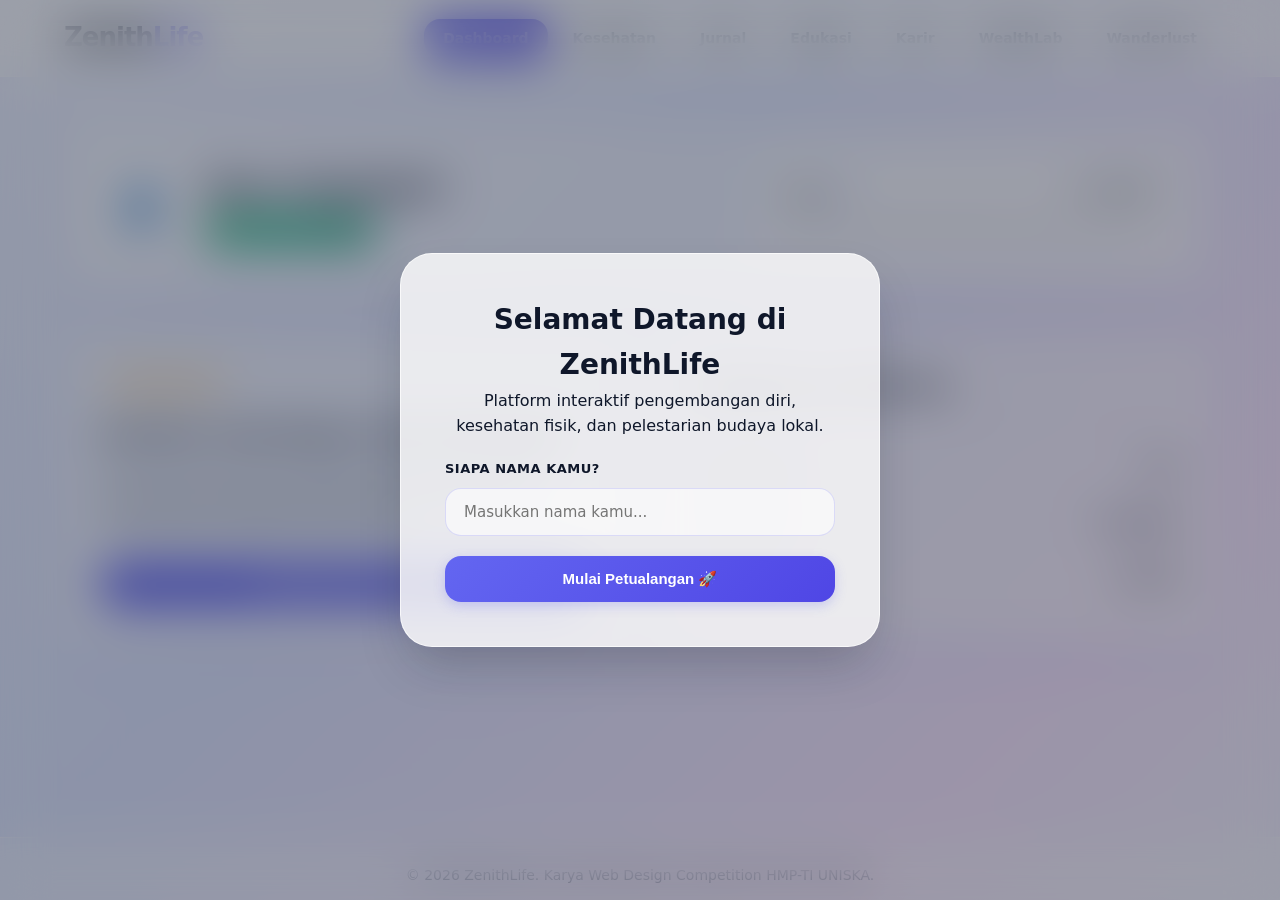
==== index.html @ 8e421406 "menambahkan kodingan karir dan js" ====
<!DOCTYPE html>
<html lang="id">
<head>
    <meta charset="UTF-8">
    <meta name="viewport" content="width=device-width, initial-scale=1.0">
    <title>ZenithLife - Dashboard Ecosystem</title>
    <link rel="stylesheet" href="css/style.css">
</head>
<body>

    <div class="modal-overlay" id="welcomeModal">
        <div class="modal-box">
            <h2>Selamat Datang di <span>ZenithLife</span></h2>
            <p>Platform interaktif pengembangan diri, kesehatan fisik, dan pelestarian budaya lokal.</p>
            <div class="form-group" style="margin: 20px 0; text-align: left;">
                <label for="inputWelcomeName">Siapa nama kamu?</label>
                <input type="text" id="inputWelcomeName" placeholder="Masukkan nama kamu..." required>
            </div>
            <button class="btn-primary" id="btnSaveName">Mulai Petualangan 🚀</button>
        </div>
    </div>

    <nav class="navbar">
        <div class="nav-container">
            <a href="index.html" class="nav-logo">Zenith<span>Life</span></a>
            <ul class="nav-menu" id="navMenu">
                <li><a href="index.html" class="nav-link active">Dashboard</a></li>
                <li><a href="kesehatan.html" class="nav-link">Kesehatan</a></li>
                <li><a href="jurnal.html" class="nav-link">Jurnal</a></li>
                <li><a href="edukasi.html" class="nav-link">Edukasi</a></li>
                <li><a href="karir.html" class="nav-link">Karir</a></li>
                <li><a href="keuangan.html" class="nav-link">WealthLab</a></li>
                <li><a href="travel.html" class="nav-link">Wanderlust</a></li>
            </ul>
            <div class="hamburger" id="hamburgerBtn">
                <span class="bar"></span>
                <span class="bar"></span>
                <span class="bar"></span>
            </div>
        </div>
    </nav>

<main class="main-container">
        
        <section class="dashboard-hero">
            <div class="user-profile-box">
                <div class="profile-avatar" id="profileAvatarBtn">👤</div>
                <div class="profile-info">
                    <h2 id="userName">Halo, Penjelajah!</h2>
                    <p id="userStatusBadge">🏆 Pemula Berbakat</p>
                </div>
            </div>
            <div class="xp-card">
                <div class="xp-info">
                    <span>Level <strong id="userLevel">1</strong></span>
                    <span id="xpText">0 / 100 XP</span>
                </div>
                <div class="progress-bar-bg">
                    <div class="progress-bar-fill" id="xpProgress" style="width: 0%;"></div>
                </div>
            </div>
        </section>

        <div class="dashboard-grid">
            <div class="dash-card culture-widget">
                <div class="card-badge" id="missionBadge">Misi Hari Ini</div>
                <h3 id="cultureTitle">Memuat misi harian...</h3>
                <p id="cultureDesc">Detail misi harian kamu sedang disiapkan oleh sistem.</p>
                <div class="culture-action">
                    <button class="btn-primary" id="btnCompleteMission">Selesaikan Misi (+50 XP)</button>
                </div>
            </div>

            <div class="dash-card status-widget">
                <h3>Rangkuman Aktivitas</h3>
                <div class="status-item"><span>Status Hidrasi:</span><strong id="summaryWater">0 ml</strong></div>
                <div class="status-item"><span>Catatan Jurnal:</span><strong id="summaryNotes">0 Catatan</strong></div>
                <div class="status-item"><span>Skor ATS CV:</span><strong id="summaryATS">0% ATS</strong></div>
            </div>
        </div>

    </main>
    <footer class="footer">
        <p>&copy; 2026 ZenithLife. Karya Web Design Competition HMP-TI UNISKA.</p>
    </footer>

    <script src="js/script.js"></script>
</body>
</html>
---- css/style.css ----
/* ==========================================================================
   1. GLOBAL RESET & DESIGN SYSTEM (GLASSMORPHISM MODERN VIBES)
   ========================================================================== */
:root {
    /* Palet Warna Hidup & Menyala (Vibrant Pastel) */
    --primary: #6366F1;         /* Indigo Neon */
    --primary-gradient: linear-gradient(135deg, #6366F1 0%, #4F46E5 100%);
    --accent-gradient: linear-gradient(135deg, #F59E0B 0%, #D97706 100%);
    --success-gradient: linear-gradient(135deg, #10B981 0%, #059669 100%);
    
    --text-dark: #0F172A;       /* Hitam Midnight Slate */
    --text-light: #334155;      /* Abu-abu teks kontras tinggi */
    
    /* Background Hidup: Campuran Mesh Gradient Gradasi Halus */
    --bg-main: linear-gradient(135deg, #EEF2FF 0%, #E0E7FF 40%, #FAE8FF 80%, #F5F3FF 100%);
    
    /* Inti Glassmorphism: Putih transparan dengan blur tinggi */
    --bg-card: rgba(255, 255, 255, 0.45); 
    --bg-navbar: rgba(255, 255, 255, 0.65);
    --border-color: rgba(255, 255, 255, 0.6);
    --border-glow: rgba(99, 102, 241, 0.15);
    
    --radius-lg: 24px;
    --radius-md: 16px;
    
    /* Bayangan Lembut Berefek Glowing */
    --shadow-sm: 0 4px 12px rgba(99, 102, 241, 0.04);
    --shadow-md: 0 12px 32px -4px rgba(99, 102, 241, 0.12), 0 4px 12px -2px rgba(99, 102, 241, 0.06);
    --transition: all 0.4s cubic-bezier(0.25, 1, 0.5, 1);
}

* {
    margin: 0;
    padding: 0;
    box-sizing: border-box;
}

body {
    /* Menggunakan font sistem modern bawaan laptop tanpa perlu internet/CDN */
    font-family: system-ui, -apple-system, BlinkMacSystemFont, 'Segoe UI', Roboto, Helvetica, Arial, sans-serif;
    background: var(--bg-main);
    background-attachment: fixed;
    color: var(--text-dark);
    line-height: 1.6;
    overflow-x: hidden;
}

/* ==========================================================================
   2. NAVBAR GLASSMORPHISM PREMIUM
   ========================================================================== */
.navbar {
    background-color: var(--bg-navbar);
    backdrop-filter: blur(20px);
    -webkit-backdrop-filter: blur(20px);
    border-bottom: 1px solid var(--border-color);
    position: sticky;
    top: 0;
    z-index: 1000;
    box-shadow: var(--shadow-sm);
}

.nav-container {
    max-width: 1200px;
    margin: 0 auto;
    padding: 0 24px;
    height: 76px;
    display: flex;
    justify-content: space-between;
    align-items: center;
}

.nav-logo {
    font-size: 26px;
    font-weight: 800;
    color: var(--text-dark);
    text-decoration: none;
    letter-spacing: -1px;
}

.nav-logo span {
    background: var(--primary-gradient);
    -webkit-background-clip: text;
    -webkit-text-fill-color: transparent;
}

.nav-menu {
    display: flex;
    list-style: none;
    gap: 6px;
}

.nav-link {
    text-decoration: none;
    color: var(--text-light);
    font-weight: 600;
    font-size: 14px;
    padding: 10px 18px;
    border-radius: var(--radius-md);
    transition: var(--transition);
    border: 1px solid transparent;
}

.nav-link:hover {
    color: var(--primary);
    background-color: rgba(99, 102, 241, 0.08);
}

.nav-link.active {
    color: white;
    background: var(--primary-gradient);
    box-shadow: 0 4px 14px rgba(99, 102, 241, 0.3);
}

/* Hamburger Icon */
.hamburger {
    display: none;
    cursor: pointer;
    flex-direction: column;
    gap: 6px;
}

.hamburger .bar {
    width: 24px;
    height: 3px;
    background-color: var(--text-dark);
    border-radius: 3px;
    transition: var(--transition);
}

/* ==========================================================================
   3. CONTAINER & HERO COMPONENT
   ========================================================================== */
.main-container {
    max-width: 1200px;
    margin: 40px auto;
    padding: 0 24px;
    min-height: calc(100vh - 220px);
}

/* Profile Hero Card */
.dashboard-hero {
    background: var(--bg-card);
    backdrop-filter: blur(16px);
    -webkit-backdrop-filter: blur(16px);
    border: 1px solid var(--border-color);
    border-radius: var(--radius-lg);
    padding: 36px;
    display: flex;
    justify-content: space-between;
    align-items: center;
    flex-wrap: wrap;
    gap: 28px;
    margin-bottom: 36px;
    box-shadow: var(--shadow-md);
}

.user-profile-box {
    display: flex;
    align-items: center;
    gap: 24px;
}

.profile-avatar {
    font-size: 36px;
    background: white;
    border: 2px solid var(--border-color);
    width: 80px;
    height: 80px;
    display: flex;
    align-items: center;
    justify-content: center;
    border-radius: 24px;
    box-shadow: var(--shadow-sm);
    box-shadow: inset 0 0 12px rgba(99, 102, 241, 0.1);
}

.profile-info h2 {
    font-size: 26px;
    font-weight: 800;
    letter-spacing: -0.5px;
    color: var(--text-dark);
}

#userStatusBadge {
    background: var(--success-gradient);
    color: white;
    font-size: 11px;
    font-weight: 700;
    padding: 6px 12px;
    border-radius: 30px;
    width: fit-content;
    margin-top: 6px;
    text-transform: uppercase;
    letter-spacing: 0.5px;
    box-shadow: 0 4px 10px rgba(16, 185, 129, 0.2);
}

/* Gamified XP Card */
.xp-card {
    background: rgba(255, 255, 255, 0.6);
    border: 1px solid var(--border-color);
    padding: 24px;
    border-radius: var(--radius-md);
    min-width: 320px;
    flex-grow: 1;
    max-width: 420px;
}

.xp-info {
    display: flex;
    justify-content: space-between;
    font-weight: 700;
    font-size: 14px;
    margin-bottom: 12px;
}

.xp-info strong {
    background: var(--primary-gradient);
    -webkit-background-clip: text;
    -webkit-text-fill-color: transparent;
    font-size: 18px;
}

.progress-bar-bg {
    background-color: rgba(15, 23, 42, 0.08);
    height: 14px;
    width: 100%;
    border-radius: 30px;
    overflow: hidden;
}

.progress-bar-fill {
    background: linear-gradient(90deg, #6366F1 0%, #A855F7 100%);
    height: 100%;
    width: 0%;
    border-radius: 30px;
    transition: width 0.6s cubic-bezier(0.34, 1.56, 0.64, 1); /* Efek memantul elastis yang unik */
}

/* ==========================================================================
   4. GRID LAYOUT & INTERACTIVE CARDS
   ========================================================================== */
.dashboard-grid {
    display: grid;
    grid-template-columns: repeat(auto-fit, minmax(350px, 1fr));
    gap: 36px;
}

.dash-card {
    background: var(--bg-card);
    backdrop-filter: blur(16px);
    -webkit-backdrop-filter: blur(16px);
    border: 1px solid var(--border-color);
    border-radius: var(--radius-lg);
    padding: 36px;
    box-shadow: var(--shadow-md);
    display: flex;
    flex-direction: column;
    justify-content: space-between;
    min-height: 260px;
    transition: var(--transition);
}

/* Efek Hover Kaca Melayang (Unik & Modern) */
.dash-card:hover {
    transform: translateY(-8px);
    background: rgba(255, 255, 255, 0.65);
    border-color: rgba(99, 102, 241, 0.3);
    box-shadow: 0 20px 35px -5px rgba(99, 102, 241, 0.2);
}

.card-badge {
    font-size: 11px;
    font-weight: 700;
    padding: 6px 14px;
    border-radius: 30px;
    width: fit-content;
    margin-bottom: 18px;
    text-transform: uppercase;
    letter-spacing: 0.8px;
}

.dash-card h3 {
    font-size: 22px;
    font-weight: 800;
    margin-bottom: 12px;
    letter-spacing: -0.5px;
}

.dash-card p {
    color: var(--text-light);
    font-size: 15px;
    margin-bottom: 26px;
    flex-grow: 1;
}

/* ==========================================================================
   PERBAIKAN KONTRAS TOMBOL KETIKA NON-AKTIF (DISABLED)
   ========================================================================== */
.btn-primary:disabled {
    background: #10B981 !important; /* Paksa warna hijau sukses yang solid */
    color: #FFFFFF !important;       /* Teks tetap putih bersih agar kontras */
    opacity: 1 !important;           /* Hilangkan efek transparan bawaan browser */
    cursor: not-allowed;
    box-shadow: 0 4px 12px rgba(16, 185, 129, 0.2); /* Beri sedikit bayangan hijau */
    border: none;
}

/* Premium Button Component */
.btn-primary {
    background: var(--primary-gradient);
    color: white;
    border: none;
    padding: 14px 28px;
    font-size: 15px;
    font-weight: 700;
    border-radius: var(--radius-md);
    cursor: pointer;
    transition: var(--transition);
    width: 100%;
    text-align: center;
    box-shadow: 0 4px 12px rgba(99, 102, 241, 0.25);
}

.btn-primary:hover {
    transform: scale(1.02);
    box-shadow: 0 6px 20px rgba(99, 102, 241, 0.4);
}

/* Rangkuman Aktivitas Status Rows */
.status-widget h3 {
    border-bottom: 2px solid rgba(15, 23, 42, 0.06);
    padding-bottom: 14px;
    margin-bottom: 18px;
}

.status-item {
    display: flex;
    justify-content: space-between;
    align-items: center;
    padding: 14px 0;
    border-bottom: 1px solid rgba(15, 23, 42, 0.04);
    font-size: 15px;
}

.status-item span {
    color: var(--text-light);
    font-weight: 500;
}

.status-item strong {
    color: var(--text-dark);
    font-weight: 700;
}

/* ==========================================================================
   5. WELCOME POP-UP MODAL OVERLAY GLASS
   ========================================================================== */
.modal-overlay {
    position: fixed;
    top: 0;
    left: 0;
    width: 100%;
    height: 100%;
    background-color: rgba(15, 23, 42, 0.4);
    backdrop-filter: blur(24px); /* Blur super tebal untuk fokus */
    -webkit-backdrop-filter: blur(24px);
    z-index: 2000;
    display: none;
    align-items: center;
    justify-content: center;
    padding: 20px;
}

.modal-box {
    background: rgba(255, 255, 255, 0.8);
    border: 1px solid rgba(255, 255, 255, 0.7);
    padding: 44px;
    border-radius: 32px;
    max-width: 480px;
    width: 100%;
    text-align: center;
    box-shadow: 0 25px 50px -12px rgba(15, 23, 42, 0.25);
    animation: modalBounceIn 0.5s cubic-bezier(0.175, 0.885, 0.32, 1.275) forwards;
}

@keyframes modalBounceIn {
    from { transform: scale(0.8); opacity: 0; }
    to { transform: scale(1); opacity: 1; }
}

.modal-box h2 {
    font-size: 28px;
    font-weight: 800;
}

.form-group label {
    display: block;
    font-size: 13px;
    font-weight: 700;
    margin-bottom: 8px;
    text-transform: uppercase;
    letter-spacing: 0.5px;
}

.form-group input {
    width: 100%;
    padding: 14px 18px;
    border: 1px solid rgba(99, 102, 241, 0.2);
    border-radius: var(--radius-md);
    font-family: inherit;
    font-size: 15px;
    background-color: rgba(255, 255, 255, 0.6);
    color: var(--text-dark);
    transition: var(--transition);
}

.form-group input:focus {
    outline: none;
    border-color: var(--primary);
    background-color: white;
    box-shadow: 0 0 0 4px rgba(99, 102, 241, 0.15);
}

/* ==========================================================================
   6. GLOBAL FOOTER
   ========================================================================== */
.footer {
    background: rgba(255, 255, 255, 0.3);
    border-top: 1px solid var(--border-color);
    padding: 26px;
    text-align: center;
    color: var(--text-light);
    font-size: 14px;
    font-weight: 500;
    margin-top: 40px;
}

/* ==========================================================================
   7. RESPONSIVE MOBILE TWEAKS
   ========================================================================== */
@media (max-width: 768px) {
    .nav-menu {
        position: fixed;
        left: -100%;
        top: 76px;
        flex-direction: column;
        background: rgba(255, 255, 255, 0.95);
        backdrop-filter: blur(20px);
        width: 100%;
        height: calc(100vh - 76px);
        padding: 32px 24px;
        gap: 16px;
        box-shadow: 0 15px 30px rgba(99, 102, 241, 0.1);
    }
    
    .dashboard-hero {
        padding: 24px;
        flex-direction: column;
        align-items: flex-start;
    }
    
    .xp-card {
        min-width: 100%;
    }
}

/* ==========================================================================
   STYLING VISUAL GELAS AIR MURNI CSS (GLASSMORPHISM STYLE)
   ========================================================================== */
.glass-visual {
    width: 110px;
    height: 150px;
    border: 4px solid var(--text-dark);
    border-top: none;
    border-radius: 0 0 24px 24px;
    margin: 24px auto;
    position: relative;
    overflow: hidden;
    background-color: rgba(255, 255, 255, 0.3);
    display: flex;
    align-items: center;
    justify-content: center;
    box-shadow: var(--shadow-sm);
}

.water-fill {
    position: absolute;
    bottom: 0;
    left: 0;
    width: 100%;
    background: linear-gradient(180deg, #60A5FA 0%, #2563EB 100%);
    transition: height 0.8s cubic-bezier(0.4, 0, 0.2, 1);
    z-index: 1;
}

.glass-text {
    position: relative;
    z-index: 2;
    font-weight: 800;
    font-size: 20px;
    color: var(--text-dark);
}

/* ==========================================================================
   STYLING LABEL KATEGORI CATATAN JURNAL
   ========================================================================== */
.note-tag {
    font-size: 11px;
    font-weight: 700;
    padding: 4px 10px;
    border-radius: 6px;
    width: fit-content;
    margin-bottom: 12px;
    display: inline-block;
    text-transform: uppercase;
    letter-spacing: 0.5px;
}
.tag-Umum { background-color: #E0F2FE; color: #0369A1; }
.tag-Kuliah { background-color: #E0E7FF; color: #4338CA; }
.tag-Kerja { background-color: #FEE2E2; color: #B91C1C; }
.tag-Penting { background-color: #FEF3C7; color: #B45309; }

/* Tombol mood saat dipilih aktif */
.btn-mood.selected {
    background: var(--primary-gradient) !important;
    color: white !important;
    box-shadow: 0 4px 14px rgba(99, 102, 241, 0.3) !important;
    transform: translateY(-2px);
}

/* Warna khusus untuk kategori cerita diary */
.tag-Diary { 
    background-color: #F3E8FF; /* Ungu muda lembut */
    color: #6B21A8;            /* Ungu tua kontras */
}

/* ==========================================================================
   ANIMASI INTERAKTIF 3D FLASHCARD (MURNI LOKAL CSS)
   style edukasi
   ========================================================================== */
.flashcards-grid {
    display: grid;
    grid-template-columns: repeat(auto-fill, minmax(220px, 1fr));
    gap: 20px;
}

.fc-box {
    background-color: transparent;
    width: 100%;
    height: 140px;
    perspective: 1000px; /* Membuat kedalaman ilusi 3D ruang */
    cursor: pointer;
}

.fc-inner {
    position: relative;
    width: 100%;
    height: 100%;
    text-align: center;
    transition: transform 0.6s cubic-bezier(0.4, 0, 0.2, 1);
    transform-style: preserve-3d; /* Mengunci elemen anak dalam ruang 3D */
    box-shadow: var(--shadow-sm);
    border-radius: var(--radius-md);
}

/* Memicu rotasi berputar saat class .flipped aktif via JS */
.fc-box.flipped .fc-inner {
    transform: rotateY(180deg);
}

.fc-front, .fc-back {
    position: absolute;
    width: 100%;
    height: 100%;
    -webkit-backface-visibility: hidden;
    backface-visibility: hidden; /* Menyembunyikan sisi belakang saat diputar */
    display: flex;
    flex-direction: column;
    align-items: center;
    justify-content: center;
    padding: 16px;
    border-radius: var(--radius-md);
    border: 1px solid var(--border-color);
}

.fc-front {
    background: var(--bg-card);
    backdrop-filter: blur(10px);
    color: var(--text-dark);
    font-weight: 700;
    font-size: 14px;
}

.fc-back {
    background: var(--primary-gradient);
    color: white;
    transform: rotateY(180deg); /* Membalikkan posisi awal tulisan jawaban */
    font-weight: 500;
    font-size: 14px;
}

/* Desain opsi pilihan kuis agar estetik saat di-hover */
.quiz-opt-btn {
    width: 100%;
    padding: 14px 18px;
    background: rgba(255, 255, 255, 0.6);
    border: 1px solid var(--border-color);
    border-radius: var(--radius-md);
    text-align: left;
    font-size: 14px;
    font-weight: 600;
    color: var(--text-dark);
    cursor: pointer;
    transition: var(--transition);
}
.quiz-opt-btn:hover {
    border-color: var(--primary);
    background: rgba(99, 102, 241, 0.08);
    transform: translateX(4px); /* Efek bergeser sedikit ke kanan yang interaktif */
}
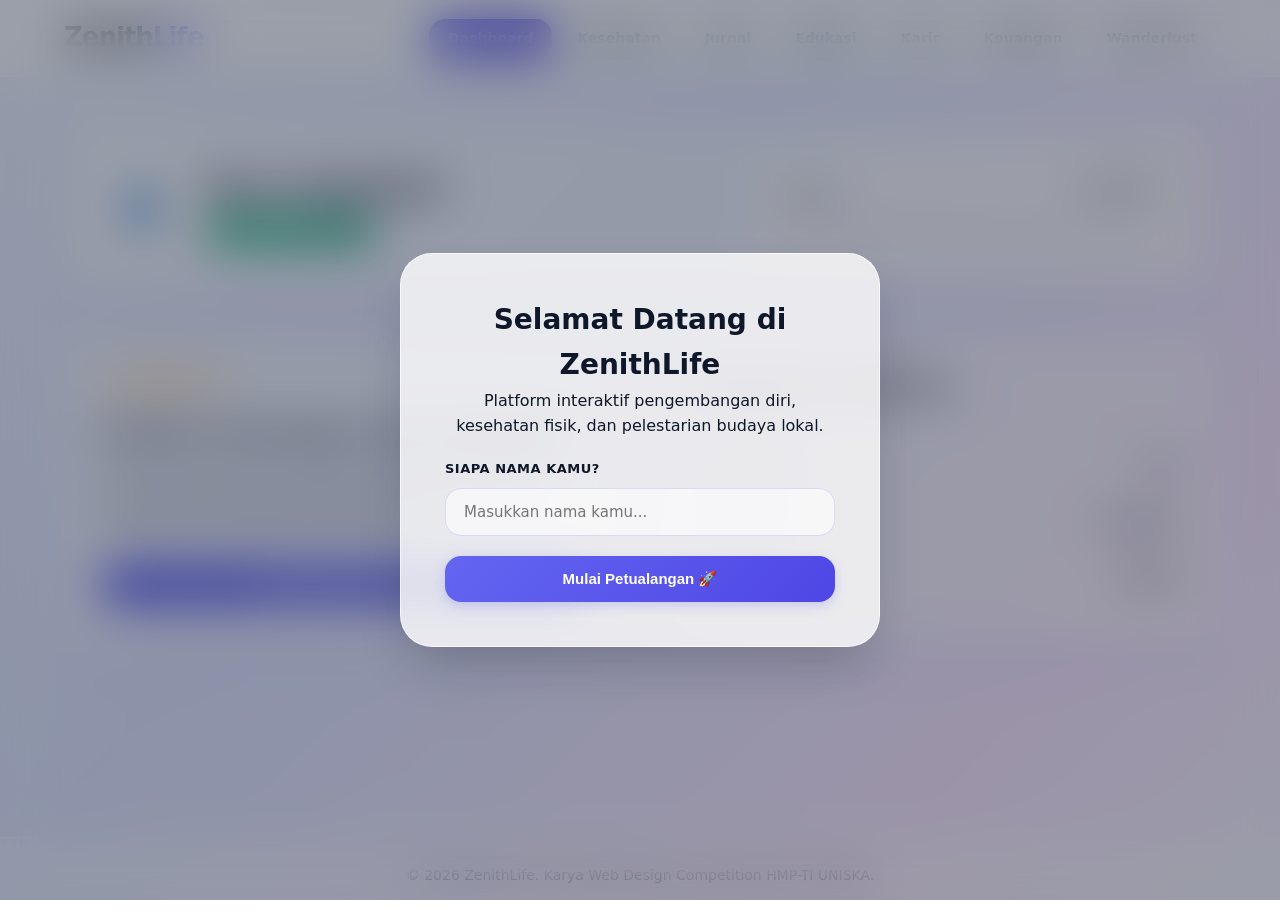
==== commit dacdbe3a: "menambahkan kodingan keuangan dan js" ====
--- a/index.html
+++ b/index.html
@@ -29,7 +29,7 @@
                 <li><a href="jurnal.html" class="nav-link">Jurnal</a></li>
                 <li><a href="edukasi.html" class="nav-link">Edukasi</a></li>
                 <li><a href="karir.html" class="nav-link">Karir</a></li>
-                <li><a href="keuangan.html" class="nav-link">WealthLab</a></li>
+                <li><a href="keuangan.html" class="nav-link">Keuangan</a></li>
                 <li><a href="travel.html" class="nav-link">Wanderlust</a></li>
             </ul>
             <div class="hamburger" id="hamburgerBtn">
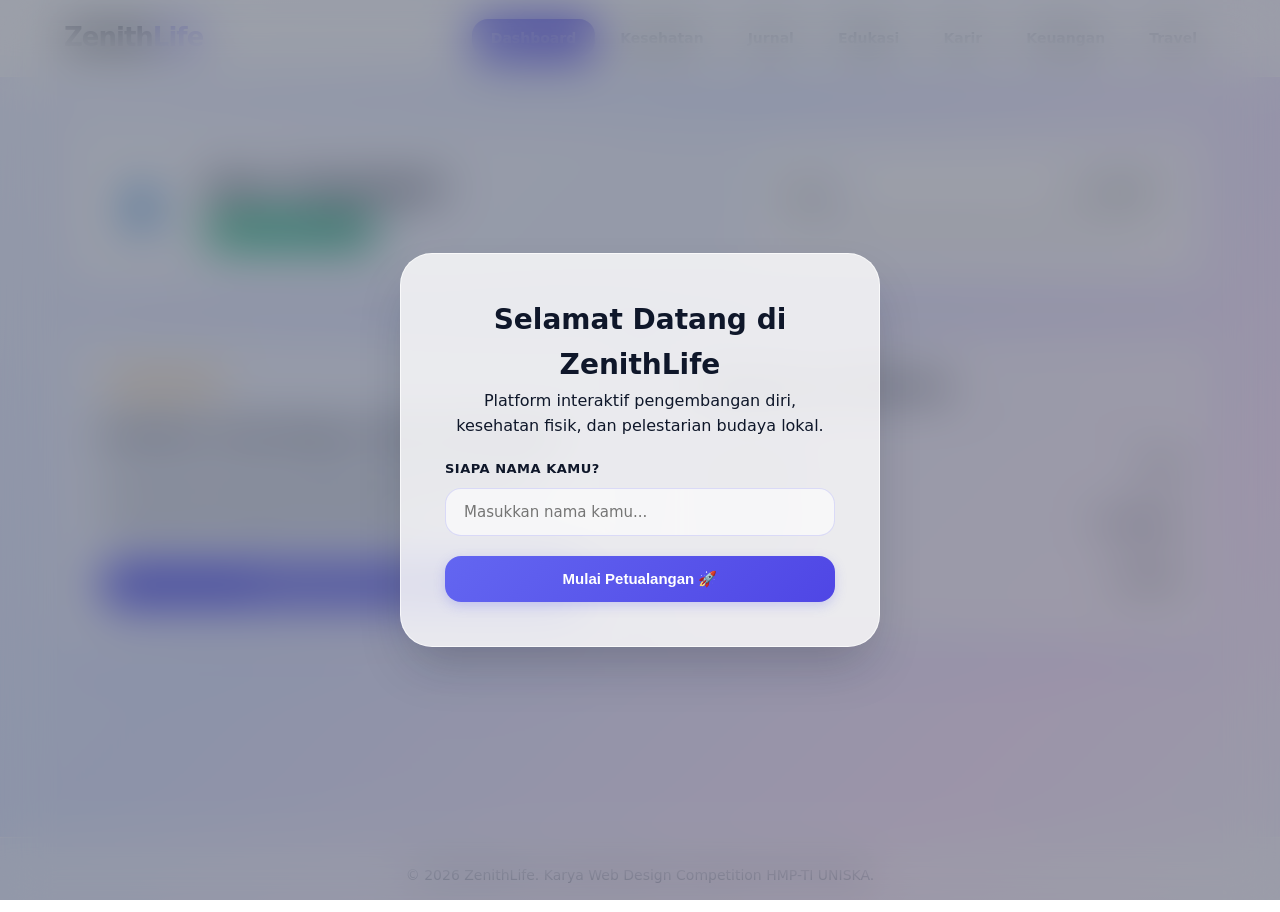
==== commit 2077723c: "memperbaiki isi kodingan css" ====
--- a/index.html
+++ b/index.html
@@ -30,7 +30,7 @@
                 <li><a href="edukasi.html" class="nav-link">Edukasi</a></li>
                 <li><a href="karir.html" class="nav-link">Karir</a></li>
                 <li><a href="keuangan.html" class="nav-link">Keuangan</a></li>
-                <li><a href="travel.html" class="nav-link">Wanderlust</a></li>
+                <li><a href="travel.html" class="nav-link">Travel</a></li>
             </ul>
             <div class="hamburger" id="hamburgerBtn">
                 <span class="bar"></span>
--- a/css/style.css
+++ b/css/style.css
@@ -106,9 +106,12 @@
 }
 
 .nav-link.active {
-    color: white;
+    color: white !important;
     background: var(--primary-gradient);
     box-shadow: 0 4px 14px rgba(99, 102, 241, 0.3);
+}
+.nav-link.active:hover {
+    transform: none;
 }
 
 /* Hamburger Icon */
@@ -234,7 +237,7 @@
     height: 100%;
     width: 0%;
     border-radius: 30px;
-    transition: width 0.6s cubic-bezier(0.34, 1.56, 0.64, 1); /* Efek memantul elastis yang unik */
+    transition: width 0.6s cubic-bezier(0.34, 1.56, 0.64, 1);
 }
 
 /* ==========================================================================
@@ -261,7 +264,6 @@
     transition: var(--transition);
 }
 
-/* Efek Hover Kaca Melayang (Unik & Modern) */
 .dash-card:hover {
     transform: translateY(-8px);
     background: rgba(255, 255, 255, 0.65);
@@ -292,18 +294,6 @@
     font-size: 15px;
     margin-bottom: 26px;
     flex-grow: 1;
-}
-
-/* ==========================================================================
-   PERBAIKAN KONTRAS TOMBOL KETIKA NON-AKTIF (DISABLED)
-   ========================================================================== */
-.btn-primary:disabled {
-    background: #10B981 !important; /* Paksa warna hijau sukses yang solid */
-    color: #FFFFFF !important;       /* Teks tetap putih bersih agar kontras */
-    opacity: 1 !important;           /* Hilangkan efek transparan bawaan browser */
-    cursor: not-allowed;
-    box-shadow: 0 4px 12px rgba(16, 185, 129, 0.2); /* Beri sedikit bayangan hijau */
-    border: none;
 }
 
 /* Premium Button Component */
@@ -327,6 +317,16 @@
     box-shadow: 0 6px 20px rgba(99, 102, 241, 0.4);
 }
 
+/* PERBAIKAN KONTRAS TOMBOL KETIKA NON-AKTIF (DISABLED) */
+.btn-primary:disabled {
+    background: #10B981 !important;
+    color: #FFFFFF !important;
+    opacity: 1 !important;
+    cursor: not-allowed;
+    box-shadow: 0 4px 12px rgba(16, 185, 129, 0.2);
+    border: none;
+}
+
 /* Rangkuman Aktivitas Status Rows */
 .status-widget h3 {
     border-bottom: 2px solid rgba(15, 23, 42, 0.06);
@@ -363,7 +363,7 @@
     width: 100%;
     height: 100%;
     background-color: rgba(15, 23, 42, 0.4);
-    backdrop-filter: blur(24px); /* Blur super tebal untuk fokus */
+    backdrop-filter: blur(24px);
     -webkit-backdrop-filter: blur(24px);
     z-index: 2000;
     display: none;
@@ -437,7 +437,154 @@
 }
 
 /* ==========================================================================
-   7. RESPONSIVE MOBILE TWEAKS
+   7. STYLING VISUAL GELAS AIR MURNI CSS (GLASSMORPHISM STYLE)
+   ========================================================================== */
+.glass-visual {
+    width: 110px;
+    height: 150px;
+    border: 4px solid var(--text-dark);
+    border-top: none;
+    border-radius: 0 0 24px 24px;
+    margin: 24px auto;
+    position: relative;
+    overflow: hidden;
+    background-color: rgba(255, 255, 255, 0.3);
+    display: flex;
+    align-items: center;
+    justify-content: center;
+    box-shadow: var(--shadow-sm);
+}
+
+.water-fill {
+    position: absolute;
+    bottom: 0;
+    left: 0;
+    width: 100%;
+    background: linear-gradient(180deg, #60A5FA 0%, #2563EB 100%);
+    transition: height 0.8s cubic-bezier(0.4, 0, 0.2, 1);
+    z-index: 1;
+}
+
+.glass-text {
+    position: relative;
+    z-index: 2;
+    font-weight: 800;
+    font-size: 20px;
+    color: var(--text-dark);
+}
+
+/* ==========================================================================
+   8. STYLING LABEL KATEGORI CATATAN JURNAL & DIARY
+   ========================================================================== */
+.note-tag {
+    font-size: 11px;
+    font-weight: 700;
+    padding: 4px 10px;
+    border-radius: 6px;
+    width: fit-content;
+    margin-bottom: 12px;
+    display: inline-block;
+    text-transform: uppercase;
+    letter-spacing: 0.5px;
+}
+.tag-Umum { background-color: #E0F2FE; color: #0369A1; }
+.tag-Kuliah { background-color: #E0E7FF; color: #4338CA; }
+.tag-Kerja { background-color: #FEE2E2; color: #B91C1C; }
+.tag-Penting { background-color: #FEF3C7; color: #B45309; }
+.tag-Diary { background-color: #F3E8FF; color: #6B21A8; }
+
+/* Tombol mood saat dipilih aktif */
+.btn-mood.selected {
+    background: var(--primary-gradient) !important;
+    color: white !important;
+    box-shadow: 0 4px 14px rgba(99, 102, 241, 0.3) !important;
+    transform: translateY(-2px);
+}
+
+/* ==========================================================================
+   9. ANIMASI INTERAKTIF 3D FLASHCARD (MURNI LOKAL CSS)
+   ========================================================================== */
+.flashcards-grid {
+    display: grid;
+    grid-template-columns: repeat(auto-fill, minmax(220px, 1fr));
+    gap: 20px;
+}
+
+.fc-box {
+    background-color: transparent;
+    width: 100%;
+    height: 140px;
+    perspective: 1000px;
+    cursor: pointer;
+}
+
+.fc-inner {
+    position: relative;
+    width: 100%;
+    height: 100%;
+    text-align: center;
+    transition: transform 0.6s cubic-bezier(0.4, 0, 0.2, 1);
+    transform-style: preserve-3d;
+    box-shadow: var(--shadow-sm);
+    border-radius: var(--radius-md);
+}
+
+.fc-box.flipped .fc-inner {
+    transform: rotateY(180deg);
+}
+
+.fc-front, .fc-back {
+    position: absolute;
+    width: 100%;
+    height: 100%;
+    -webkit-backface-visibility: hidden;
+    backface-visibility: hidden;
+    display: flex;
+    flex-direction: column;
+    align-items: center;
+    justify-content: center;
+    padding: 16px;
+    border-radius: var(--radius-md);
+    border: 1px solid var(--border-color);
+}
+
+.fc-front {
+    background: var(--bg-card);
+    backdrop-filter: blur(10px);
+    color: var(--text-dark);
+    font-weight: 700;
+    font-size: 14px;
+}
+
+.fc-back {
+    background: var(--primary-gradient);
+    color: white;
+    transform: rotateY(180deg);
+    font-weight: 500;
+    font-size: 14px;
+}
+
+.quiz-opt-btn {
+    width: 100%;
+    padding: 14px 18px;
+    background: rgba(255, 255, 255, 0.6);
+    border: 1px solid var(--border-color);
+    border-radius: var(--radius-md);
+    text-align: left;
+    font-size: 14px;
+    font-weight: 600;
+    color: var(--text-dark);
+    cursor: pointer;
+    transition: var(--transition);
+}
+.quiz-opt-btn:hover {
+    border-color: var(--primary);
+    background: rgba(99, 102, 241, 0.08);
+    transform: translateX(4px);
+}
+
+/* ==========================================================================
+   10. RESPONSIVE MOBILE TWEAKS & IN-LINE REPAIR
    ========================================================================== */
 @media (max-width: 768px) {
     .nav-menu {
@@ -463,159 +610,10 @@
     .xp-card {
         min-width: 100%;
     }
-}
-
-/* ==========================================================================
-   STYLING VISUAL GELAS AIR MURNI CSS (GLASSMORPHISM STYLE)
-   ========================================================================== */
-.glass-visual {
-    width: 110px;
-    height: 150px;
-    border: 4px solid var(--text-dark);
-    border-top: none;
-    border-radius: 0 0 24px 24px;
-    margin: 24px auto;
-    position: relative;
-    overflow: hidden;
-    background-color: rgba(255, 255, 255, 0.3);
-    display: flex;
-    align-items: center;
-    justify-content: center;
-    box-shadow: var(--shadow-sm);
-}
-
-.water-fill {
-    position: absolute;
-    bottom: 0;
-    left: 0;
-    width: 100%;
-    background: linear-gradient(180deg, #60A5FA 0%, #2563EB 100%);
-    transition: height 0.8s cubic-bezier(0.4, 0, 0.2, 1);
-    z-index: 1;
-}
-
-.glass-text {
-    position: relative;
-    z-index: 2;
-    font-weight: 800;
-    font-size: 20px;
-    color: var(--text-dark);
-}
-
-/* ==========================================================================
-   STYLING LABEL KATEGORI CATATAN JURNAL
-   ========================================================================== */
-.note-tag {
-    font-size: 11px;
-    font-weight: 700;
-    padding: 4px 10px;
-    border-radius: 6px;
-    width: fit-content;
-    margin-bottom: 12px;
-    display: inline-block;
-    text-transform: uppercase;
-    letter-spacing: 0.5px;
-}
-.tag-Umum { background-color: #E0F2FE; color: #0369A1; }
-.tag-Kuliah { background-color: #E0E7FF; color: #4338CA; }
-.tag-Kerja { background-color: #FEE2E2; color: #B91C1C; }
-.tag-Penting { background-color: #FEF3C7; color: #B45309; }
-
-/* Tombol mood saat dipilih aktif */
-.btn-mood.selected {
-    background: var(--primary-gradient) !important;
-    color: white !important;
-    box-shadow: 0 4px 14px rgba(99, 102, 241, 0.3) !important;
-    transform: translateY(-2px);
-}
-
-/* Warna khusus untuk kategori cerita diary */
-.tag-Diary { 
-    background-color: #F3E8FF; /* Ungu muda lembut */
-    color: #6B21A8;            /* Ungu tua kontras */
-}
-
-/* ==========================================================================
-   ANIMASI INTERAKTIF 3D FLASHCARD (MURNI LOKAL CSS)
-   style edukasi
-   ========================================================================== */
-.flashcards-grid {
-    display: grid;
-    grid-template-columns: repeat(auto-fill, minmax(220px, 1fr));
-    gap: 20px;
-}
-
-.fc-box {
-    background-color: transparent;
-    width: 100%;
-    height: 140px;
-    perspective: 1000px; /* Membuat kedalaman ilusi 3D ruang */
-    cursor: pointer;
-}
-
-.fc-inner {
-    position: relative;
-    width: 100%;
-    height: 100%;
-    text-align: center;
-    transition: transform 0.6s cubic-bezier(0.4, 0, 0.2, 1);
-    transform-style: preserve-3d; /* Mengunci elemen anak dalam ruang 3D */
-    box-shadow: var(--shadow-sm);
-    border-radius: var(--radius-md);
-}
-
-/* Memicu rotasi berputar saat class .flipped aktif via JS */
-.fc-box.flipped .fc-inner {
-    transform: rotateY(180deg);
-}
-
-.fc-front, .fc-back {
-    position: absolute;
-    width: 100%;
-    height: 100%;
-    -webkit-backface-visibility: hidden;
-    backface-visibility: hidden; /* Menyembunyikan sisi belakang saat diputar */
-    display: flex;
-    flex-direction: column;
-    align-items: center;
-    justify-content: center;
-    padding: 16px;
-    border-radius: var(--radius-md);
-    border: 1px solid var(--border-color);
-}
-
-.fc-front {
-    background: var(--bg-card);
-    backdrop-filter: blur(10px);
-    color: var(--text-dark);
-    font-weight: 700;
-    font-size: 14px;
-}
-
-.fc-back {
-    background: var(--primary-gradient);
-    color: white;
-    transform: rotateY(180deg); /* Membalikkan posisi awal tulisan jawaban */
-    font-weight: 500;
-    font-size: 14px;
-}
-
-/* Desain opsi pilihan kuis agar estetik saat di-hover */
-.quiz-opt-btn {
-    width: 100%;
-    padding: 14px 18px;
-    background: rgba(255, 255, 255, 0.6);
-    border: 1px solid var(--border-color);
-    border-radius: var(--radius-md);
-    text-align: left;
-    font-size: 14px;
-    font-weight: 600;
-    color: var(--text-dark);
-    cursor: pointer;
-    transition: var(--transition);
-}
-.quiz-opt-btn:hover {
-    border-color: var(--primary);
-    background: rgba(99, 102, 241, 0.08);
-    transform: translateX(4px); /* Efek bergeser sedikit ke kanan yang interaktif */
+
+    /* Perbaikan Baris Form Sejajar Agar Turun Kebawah Otomatis di HP */
+    .dashboard-grid, form[style*="grid-template-columns"] {
+        grid-template-columns: 1fr !important;
+        gap: 24px;
+    }
 }
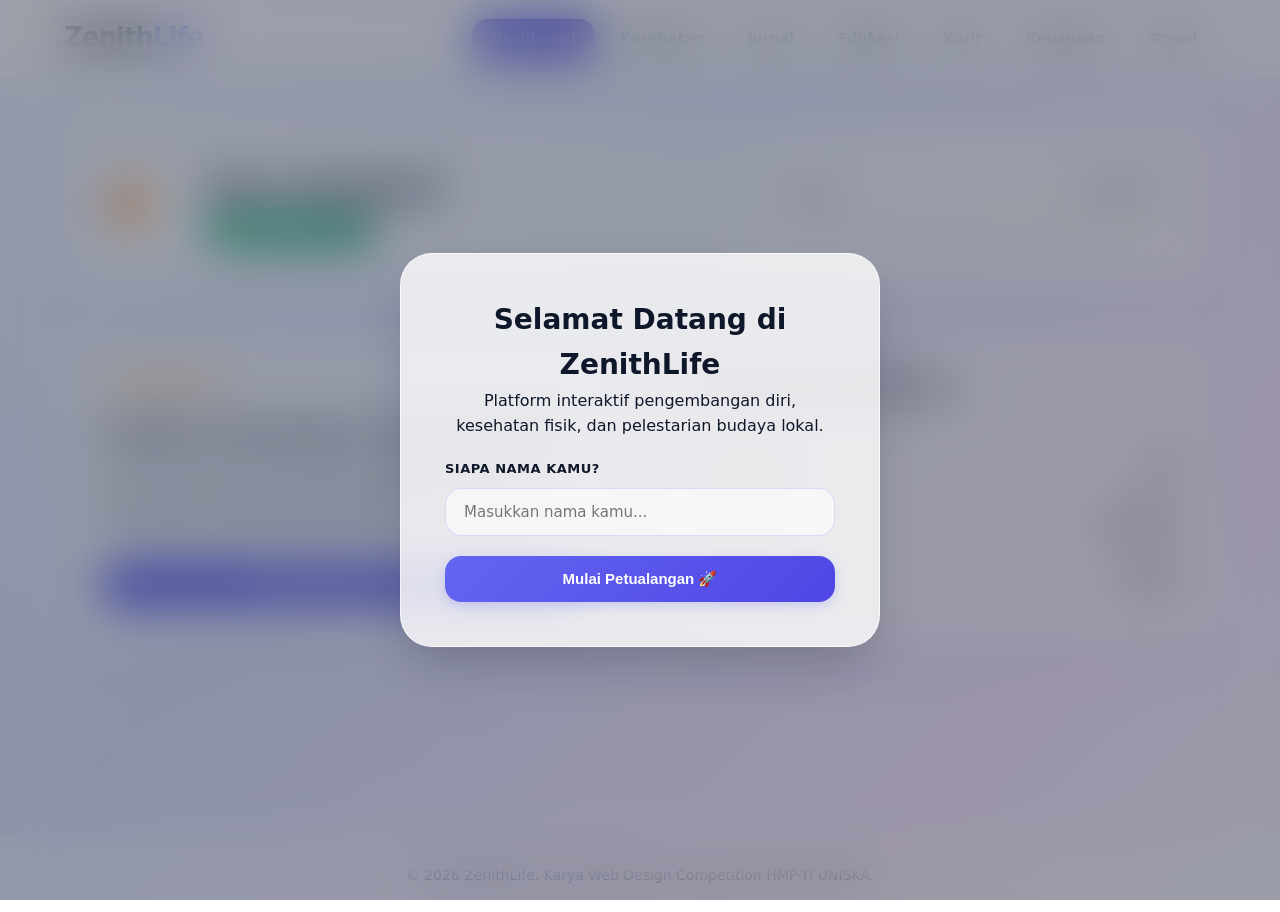
==== commit a573d25b: "menambahkan halaman profil" ====
--- a/index.html
+++ b/index.html
@@ -22,7 +22,7 @@
 
     <nav class="navbar">
         <div class="nav-container">
-            <a href="index.html" class="nav-logo">Zenith<span>Life</span></a>
+           <a href="profil.html" class="nav-logo" title="Lihat Karakter Profil">Zenith<span>Life</span></a>
             <ul class="nav-menu" id="navMenu">
                 <li><a href="index.html" class="nav-link active">Dashboard</a></li>
                 <li><a href="kesehatan.html" class="nav-link">Kesehatan</a></li>
@@ -44,7 +44,9 @@
         
         <section class="dashboard-hero">
             <div class="user-profile-box">
-                <div class="profile-avatar" id="profileAvatarBtn">👤</div>
+                <a href="profil.html" style="text-decoration: none; color: inherit;">
+    <div class="profile-avatar" id="profileAvatarBtn">👤</div>
+</a>
                 <div class="profile-info">
                     <h2 id="userName">Halo, Penjelajah!</h2>
                     <p id="userStatusBadge">🏆 Pemula Berbakat</p>
--- a/css/style.css
+++ b/css/style.css
@@ -164,7 +164,7 @@
 }
 
 .profile-avatar {
-    font-size: 36px;
+    font-size: 42px; /* Diperbesar dari 36px agar emoji telur mengisi ruang kotak */
     background: white;
     border: 2px solid var(--border-color);
     width: 80px;
@@ -175,6 +175,14 @@
     border-radius: 24px;
     box-shadow: var(--shadow-sm);
     box-shadow: inset 0 0 12px rgba(99, 102, 241, 0.1);
+    cursor: pointer; /* Mengubah kursor menjadi tangan penunjuk saat didekati */
+    transition: var(--transition);
+}
+
+.profile-avatar:hover {
+    transform: scale(1.08);
+    border-color: var(--primary);
+    box-shadow: 0 8px 20px rgba(99, 102, 241, 0.2);
 }
 
 .profile-info h2 {
@@ -616,4 +624,66 @@
         grid-template-columns: 1fr !important;
         gap: 24px;
     }
+}
+
+/* ==========================================================================
+   5 ANIMASI GERAK EMOJI EVOLUSI (MURNI CSS LOKAL)
+   ========================================================================== */
+
+/* Level 1-2: Telur Bergetar */
+.emoji-level-1 {
+    display: inline-block;
+    animation: wobbleEffect 1.5s ease-in-out infinite;
+}
+@keyframes wobbleEffect {
+    0%, 100% { transform: rotate(0deg); }
+    25% { transform: rotate(-8deg); }
+    75% { transform: rotate(8deg); }
+}
+
+/* Level 3-5: Anak Ayam Melompat */
+.emoji-level-2 {
+    display: inline-block;
+    animation: bounceEffect 0.8s cubic-bezier(0.28, 0.84, 0.42, 1) infinite alternate;
+}
+@keyframes bounceEffect {
+    0% { transform: translateY(0); }
+    100% { transform: translateY(-15px); }
+}
+
+/* Level 6-7: Ayam Senior Goyang Kiri-Kanan (Giggle) */
+.emoji-level-3 {
+    display: inline-block;
+    animation: giggleEffect 0.5s ease-in-out infinite;
+}
+@keyframes giggleEffect {
+    0%, 100% { transform: translateX(0); }
+    25% { transform: translateX(-4px); }
+    75% { transform: translateX(4px); }
+}
+
+/* Level 8-9: Elang Berdenyut (Pulse) */
+.emoji-level-4 {
+    display: inline-block;
+    animation: pulseEffect 2s infinite ease-in-out;
+}
+@keyframes pulseEffect {
+    0%, 100% { transform: scale(1); }
+    50% { transform: scale(1.1); }
+}
+
+/* Level 10+: Raja Elang Melayang & Bersinar (Float Glow) */
+.emoji-level-5 {
+    display: inline-block;
+    animation: floatGlowEffect 3s ease-in-out infinite;
+}
+@keyframes floatGlowEffect {
+    0%, 100% { 
+        transform: translateY(0); 
+        filter: drop-shadow(0 0 4px rgba(99,102,241,0.2));
+    }
+    50% { 
+        transform: translateY(-10px); 
+        filter: drop-shadow(0 0 16px rgba(99,102,241,0.7));
+    }
 }
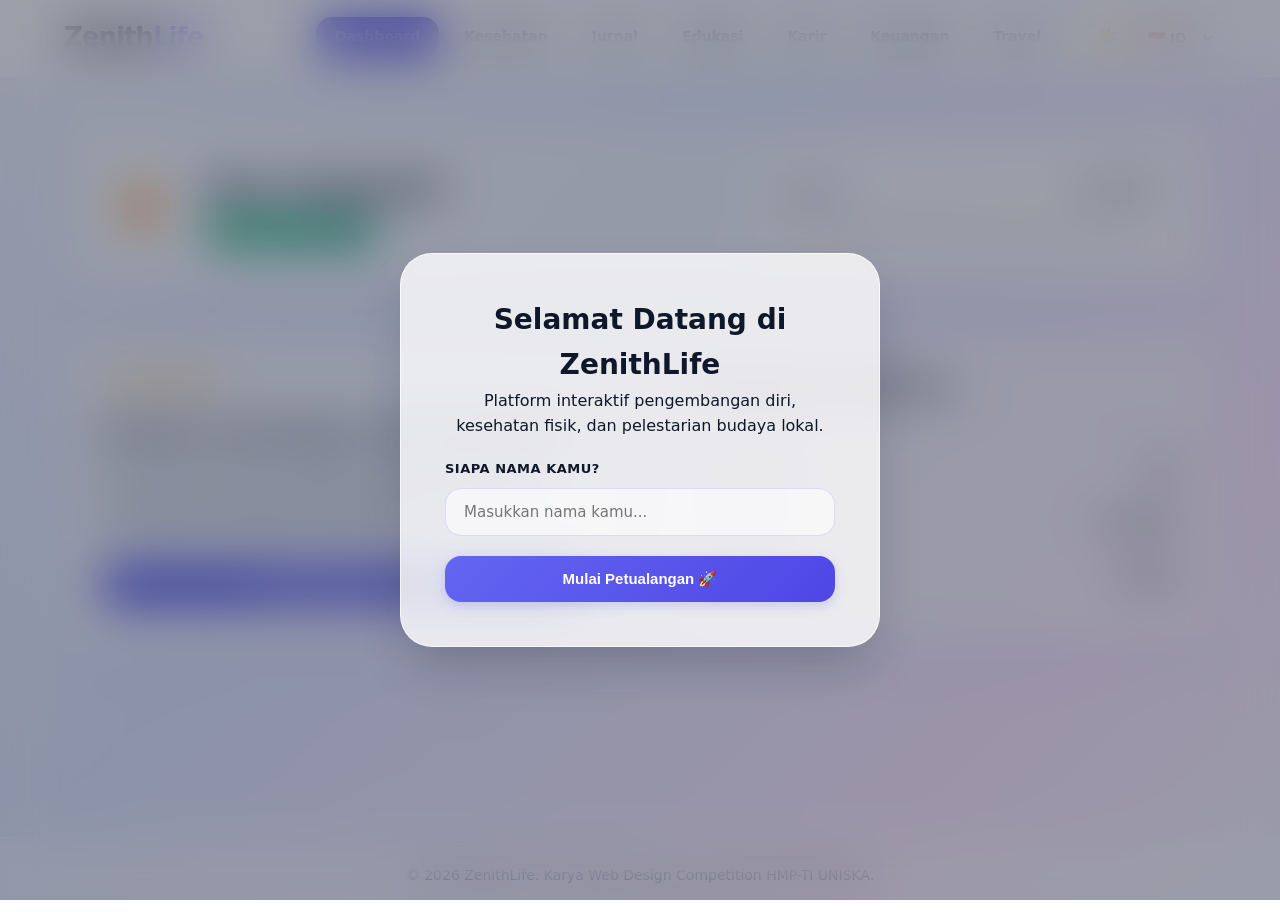
==== commit e655bb6c: "menambahkan fitur dark mode dan tranlate serta merapikan dan memperbaiki kode" ====
--- a/index.html
+++ b/index.html
@@ -21,23 +21,32 @@
     </div>
 
     <nav class="navbar">
-        <div class="nav-container">
-           <a href="profil.html" class="nav-logo" title="Lihat Karakter Profil">Zenith<span>Life</span></a>
-            <ul class="nav-menu" id="navMenu">
-                <li><a href="index.html" class="nav-link active">Dashboard</a></li>
-                <li><a href="kesehatan.html" class="nav-link">Kesehatan</a></li>
-                <li><a href="jurnal.html" class="nav-link">Jurnal</a></li>
-                <li><a href="edukasi.html" class="nav-link">Edukasi</a></li>
-                <li><a href="karir.html" class="nav-link">Karir</a></li>
-                <li><a href="keuangan.html" class="nav-link">Keuangan</a></li>
-                <li><a href="travel.html" class="nav-link">Travel</a></li>
-            </ul>
-            <div class="hamburger" id="hamburgerBtn">
-                <span class="bar"></span>
-                <span class="bar"></span>
-                <span class="bar"></span>
-            </div>
-        </div>
+        <div class="nav-container" style="position: relative;"> <a href="profil.html" class="nav-logo">Zenith<span>Life</span></a>
+    
+<ul class="nav-menu" id="navMenu">
+    <li><a href="index.html" class="nav-link active"><span class="nav-text">Dashboard</span></a></li>
+    <li><a href="kesehatan.html" class="nav-link"><span class="nav-text">Kesehatan</span></a></li>
+    <li><a href="jurnal.html" class="nav-link"><span class="nav-text">Jurnal</span></a></li>
+    <li><a href="edukasi.html" class="nav-link"><span class="nav-text">Edukasi</span></a></li>
+    <li><a href="karir.html" class="nav-link"><span class="nav-text">Karir</span></a></li>
+    <li><a href="keuangan.html" class="nav-link"><span class="nav-text">Keuangan</span></a></li>
+    <li><a href="travel.html" class="nav-link"><span class="nav-text">Travel</span></a></li>
+
+    <li class="theme-toggle-li">
+        <button id="themeToggleBtn" title="Ganti Mode">☀️</button>
+
+        <select id="langSelect" title="Pilih Bahasa" style="background: transparent; border: none; font-family: inherit; font-size: 14px; font-weight: 600; color: var(--text-light); cursor: pointer; padding: 4px 8px; margin-left: 8px; outline: none;">
+            <option value="id" style="color: #0F172A;">🇮🇩 ID</option>
+            <option value="en" style="color: #0F172A;">🇬🇧 EN</option>
+        </select>
+    </li>
+</ul>
+    <div class="hamburger" id="hamburgerBtn">
+        <span class="bar"></span>
+        <span class="bar"></span>
+        <span class="bar"></span>
+    </div>
+</div>
     </nav>
 
 <main class="main-container">
--- a/css/style.css
+++ b/css/style.css
@@ -164,19 +164,28 @@
 }
 
 .profile-avatar {
-    font-size: 42px; /* Diperbesar dari 36px agar emoji telur mengisi ruang kotak */
+    font-size: 42px; 
     background: white;
     border: 2px solid var(--border-color);
     width: 80px;
     height: 80px;
-    display: flex;
-    align-items: center;
-    justify-content: center;
     border-radius: 24px;
     box-shadow: var(--shadow-sm);
     box-shadow: inset 0 0 12px rgba(99, 102, 241, 0.1);
-    cursor: pointer; /* Mengubah kursor menjadi tangan penunjuk saat didekati */
+    cursor: pointer; 
     transition: var(--transition);
+
+    /* === TAKTIK CADANGAN: KUNCI POSISI TEKS TENGAH PRESISI === */
+    text-align: center;         /* Memaksa teks/emoji rapat ke tengah horizontal */
+    line-height: 76px;          /* Disamakan dengan tinggi kotak (dikurangi border) agar pas di tengah vertikal */
+    display: block;             /* Diubah ke block agar fungsi text-align bekerja penuh */
+}
+
+/* Memastikan tidak ada margin/padding hantu pada elemen animasi di dalam avatar */
+.profile-avatar *, .profile-avatar span {
+    margin: 0 !important;
+    padding: 0 !important;
+    display: inline-block;
 }
 
 .profile-avatar:hover {
@@ -686,4 +695,90 @@
         transform: translateY(-10px); 
         filter: drop-shadow(0 0 16px rgba(99,102,241,0.7));
     }
-}+}
+
+/* ==========================================================================
+   KEMBALIKAN: GLOBAL DARK MODE SYSTEM (MURNI LOKAL)
+   ========================================================================== */
+body.dark-mode {
+    --bg-main: linear-gradient(135deg, #0F172A 0%, #1E1B4B 40%, #311042 80%, #111827 100%);
+    --bg-card: rgba(15, 23, 42, 0.55);
+    --bg-navbar: rgba(15, 23, 42, 0.75);
+    --border-color: rgba(255, 255, 255, 0.1);
+    --text-dark: #F8FAFC;
+    --text-light: #94A3B8;
+    --shadow-md: 0 12px 32px -4px rgba(0, 0, 0, 0.5);
+}
+
+body.dark-mode .dash-card {
+    background: var(--bg-card);
+}
+
+body.dark-mode .nav-link {
+    color: var(--text-light);
+}
+
+body.dark-mode .nav-link:hover {
+    background-color: rgba(255, 255, 255, 0.05);
+}
+
+body.dark-mode input, 
+body.dark-mode select, 
+body.dark-mode textarea {
+    background-color: rgba(15, 23, 42, 0.6);
+    color: var(--text-dark);
+    border-color: rgba(255, 255, 255, 0.1);
+}
+
+body.dark-mode .status-item {
+    border-bottom-color: rgba(255, 255, 255, 0.05);
+}
+
+body.dark-mode .glass-visual {
+    background-color: rgba(15, 23, 42, 0.4);
+}
+
+/* ==========================================================================
+   KEMBALIKAN: SAKLAR MODE MALAM HORIZONTAL SEJAJAR (ANTI TIMPA & ANTI GESER)
+   ========================================================================== */
+.theme-toggle-li {
+    display: flex;
+    align-items: center;      /* Kunci posisi vertikal lurus */
+    justify-content: center;
+    margin-left: 20px;         /* Jarak renggang estetik setelah Travel */
+    height: 100%;
+}
+
+#themeToggleBtn {
+    background: transparent;
+    border: none;
+    font-size: 18px;
+    cursor: pointer;
+    padding: 6px 10px;
+    border-radius: var(--radius-md);
+    transition: var(--transition);
+    display: flex;
+    align-items: center;
+    justify-content: center;
+    line-height: 1;
+}
+
+#themeToggleBtn:hover {
+    background-color: rgba(99, 102, 241, 0.08);
+    transform: scale(1.1);
+}
+
+body.dark-mode #themeToggleBtn:hover {
+    background-color: rgba(255, 255, 255, 0.05);
+}
+
+@media (max-width: 768px) {
+    .theme-toggle-li {
+        margin-left: 0;
+        margin-top: 14px;
+        height: auto;
+    }
+}
+
+
+
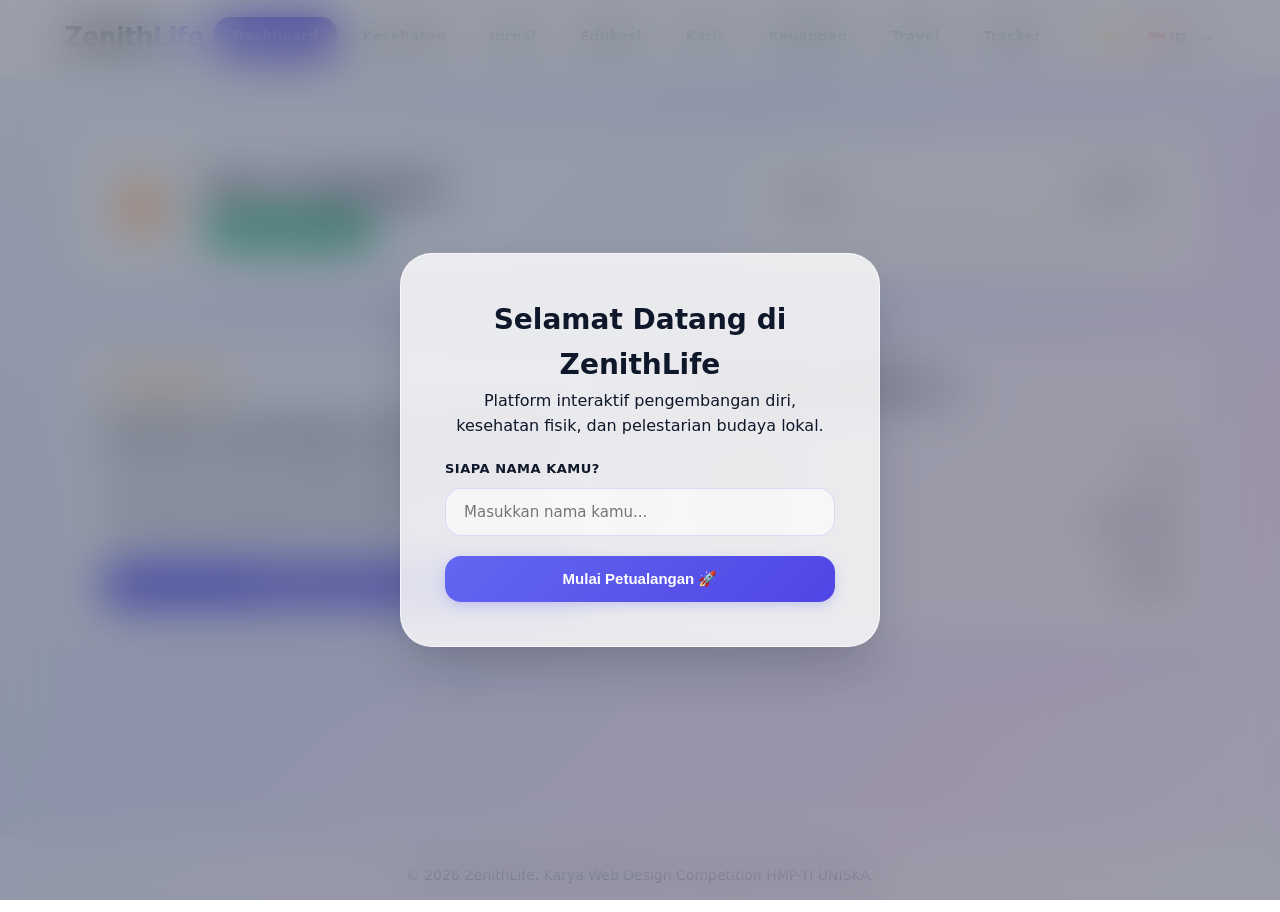
==== commit 9a19788b: "menambahkan halaman todo" ====
--- a/index.html
+++ b/index.html
@@ -31,6 +31,7 @@
     <li><a href="karir.html" class="nav-link"><span class="nav-text">Karir</span></a></li>
     <li><a href="keuangan.html" class="nav-link"><span class="nav-text">Keuangan</span></a></li>
     <li><a href="travel.html" class="nav-link"><span class="nav-text">Travel</span></a></li>
+    <li><a href="todo.html" class="nav-link"><span class="nav-text">Tracker</span></a></li>
 
     <li class="theme-toggle-li">
         <button id="themeToggleBtn" title="Ganti Mode">☀️</button>
@@ -41,11 +42,11 @@
         </select>
     </li>
 </ul>
-    <div class="hamburger" id="hamburgerBtn">
-        <span class="bar"></span>
-        <span class="bar"></span>
-        <span class="bar"></span>
-    </div>
+   <div class="hamburger" id="hamburgerBtn">
+    <span class="bar"></span>
+    <span class="bar"></span>
+    <span class="bar"></span>
+</div>
 </div>
     </nav>
 
--- a/css/style.css
+++ b/css/style.css
@@ -601,7 +601,7 @@
 }
 
 /* ==========================================================================
-   10. RESPONSIVE MOBILE TWEAKS & IN-LINE REPAIR
+   10. RESPONSIVE MOBILE TWEAKS & IN-LINE REPAIR (TERPADU)
    ========================================================================== */
 @media (max-width: 768px) {
     .nav-menu {
@@ -609,13 +609,19 @@
         left: -100%;
         top: 76px;
         flex-direction: column;
-        background: rgba(255, 255, 255, 0.95);
+        background: var(--bg-navbar); /* Diubah agar otomatis mengikuti warna tema dark/light */
         backdrop-filter: blur(20px);
         width: 100%;
         height: calc(100vh - 76px);
         padding: 32px 24px;
         gap: 16px;
         box-shadow: 0 15px 30px rgba(99, 102, 241, 0.1);
+        transition: left 0.3s ease; /* Ditambahkan agar transisi gesernya mulus */
+    }
+
+    /* KETIKA DIKLIK, MENU BERGESER MASUK KE LAYAR HP */
+    .nav-menu.active {
+        left: 0;
     }
     
     .dashboard-hero {
@@ -633,8 +639,29 @@
         grid-template-columns: 1fr !important;
         gap: 24px;
     }
-}
-
+
+    /* ==========================================================================
+       REVISI AMAN: MENAIKKAN POSISI KLIK HAMBURGER KE LAPISAN PALING DEPAN
+       ========================================================================== */
+    .hamburger {
+        display: block !important;
+        cursor: pointer;
+        padding: 10px;            /* Diperbesar sedikit area kliknya agar responsif di HP */
+        position: relative;       /* WAJIB: Agar properti z-index di bawah ini berfungsi */
+        z-index: 9999 !important; /* Memaksa tombol melompati semua lapisan penghalang */
+    }
+
+    .hamburger .bar {
+        display: block;
+        width: 25px;
+        height: 3px;
+        margin: 5px auto;
+        background-color: var(--text-dark) !important;
+        border-radius: 2px;
+        transition: all 0.3s ease-in-out;
+        pointer-events: none;     /* Mengunci klik agar fokus ke induknya (.hamburger) */
+    }
+}
 /* ==========================================================================
    5 ANIMASI GERAK EMOJI EVOLUSI (MURNI CSS LOKAL)
    ========================================================================== */
@@ -780,5 +807,288 @@
     }
 }
 
-
-
+/* FIX MODE MALAM DROPDOWN KATEGORI JURNAL */
+#journalCategory {
+    background-color: var(--bg-navbar) !important;
+    color: var(--text-dark) !important;
+    border-color: var(--border-color) !important;
+    font-weight: 600;
+}
+
+/* Memastikan elemen option (pilihan list di dalam dropdown) terbaca jelas di mode terang maupun malam */
+#journalCategory option {
+    background-color: var(--bg-navbar) !important;
+    color: var(--text-dark) !important;
+
+}
+
+/* FIX TOTAL VISIBILITAS FORM TABUNGAN DI MODE MALAM */
+#txtSavingGoalName, 
+#numSavingGoalTarget,
+.num-deposit-input {
+    background-color: var(--bg-main) !important;
+    color: var(--text-dark) !important;
+    border: 1px solid var(--border-color) !important;
+}
+
+/* Memastikan teks placeholder di dalam inputan celengan tetap kontras */
+#txtSavingGoalName::placeholder,
+#numSavingGoalTarget::placeholder,
+.num-deposit-input::placeholder {
+    color: var(--text-light) !important;
+    opacity: 0.7;
+}
+
+/* ==========================================================================
+   FIX DROPDOWN KATEGORI KEUANGAN (ANTI BACKGROUND PUTIH DI MODE MALAM)
+   ========================================================================== */
+#selCategory {
+    width: 100%;
+    padding: 8px;
+    border: 1px solid var(--border-color) !important;
+    border-radius: 6px;
+    background-color: var(--bg-navbar) !important; /* Memakai warna card/navbar adaptif */
+    color: var(--text-dark) !important; /* Warna teks otomatis kontras */
+    font-family: inherit;
+    font-size: 14px;
+    font-weight: 500;
+    outline: none;
+    cursor: pointer;
+    transition: background-color 0.3s ease, color 0.3s ease;
+}
+
+/* Memaksa elemen pilihan list (option) di dalam dropdown agar ikut berwarna gelap saat mode malam */
+#selCategory option {
+    background-color: var(--bg-navbar) !important;
+    color: var(--text-dark) !important;
+    padding: 8px;
+}
+
+/* ==========================================================================
+   FIX MODUL KARIER (INPUT FORM & PREVIEW RESUME DI MODE MALAM)
+   ========================================================================== */
+#cvInputName,
+#cvInputTitle,
+#cvInputSkills,
+#cvInputExperience {
+    width: 100%;
+    padding: 12px;
+    border: 1px solid var(--border-color) !important;
+    border-radius: var(--radius-md);
+    background-color: var(--bg-main) !important; /* Warna input mengikuti mode tema */
+    color: var(--text-dark) !important; /* Teks otomatis putih saat dark mode */
+    font-family: inherit;
+    font-size: 14px;
+    outline: none;
+    transition: border-color 0.3s ease;
+}
+
+#cvInputExperience {
+    resize: vertical;
+}
+
+/* Memastikan teks placeholder form CV terbaca jelas di dark mode */
+#cvInputName::placeholder,
+#cvInputTitle::placeholder,
+#cvInputSkills::placeholder,
+#cvInputExperience::placeholder {
+    color: var(--text-light) !important;
+    opacity: 0.6;
+}
+
+/* Mengubah area pembungkus luar kertas menjadi mengikuti warna background navbar saat mode malam */
+#cvPaperWrapper {
+    background-color: var(--bg-navbar) !important;
+    border: 1px solid var(--border-color);
+    transition: background-color 0.3s ease;
+}
+
+/* FIX TOTAL TEMA INPUT FORM DAN DROPDOWN EDUSPACE */
+.edu-select {
+    width: 100%;
+    padding: 14px;
+    border: 1px solid var(--border-color) !important;
+    border-radius: var(--radius-md);
+    background-color: var(--bg-main) !important;
+    color: var(--text-dark) !important;
+    font-family: inherit;
+    font-size: 15px;
+    outline: none;
+    cursor: pointer;
+}
+
+.edu-select option {
+    background-color: var(--bg-navbar) !important;
+    color: var(--text-dark) !important;
+}
+
+/* ==========================================================================
+   11. MODUL PRODUKTIVITAS TRACKER & SMART PLANNER (ADAPTIF MULTI-TEMA)
+   ========================================================================== */
+.todo-container {
+    display: grid;
+    grid-template-columns: 2fr 1fr;
+    gap: 24px;
+    padding: 24px;
+    margin-top: 100px;
+}
+
+.main-tracker-card, .side-planner-card {
+    background: var(--bg-navbar); /* Otomatis putih di light, gelap di dark */
+    border: 1px solid var(--border-color);
+    border-radius: 16px;
+    padding: 24px;
+    box-shadow: var(--shadow-sm);
+    margin-bottom: 24px;
+    text-align: left;
+    transition: background-color 0.3s ease, border-color 0.3s ease;
+}
+
+.section-desc {
+    font-size: 13px;
+    color: var(--text-light);
+    margin-bottom: 12px;
+}
+
+.tabs-nav {
+    display: flex;
+    gap: 12px;
+    border-bottom: 1px solid var(--border-color);
+    padding-bottom: 12px;
+    margin-bottom: 20px;
+}
+
+.tab-btn {
+    background: none;
+    border: none;
+    padding: 8px 16px;
+    cursor: pointer;
+    font-weight: 600;
+    color: var(--text-light);
+    border-radius: 8px;
+    font-family: inherit;
+    transition: all 0.2s ease;
+}
+
+.tab-btn.active {
+    background: var(--primary);
+    color: white !important;
+}
+
+.todo-input-box, .habit-input-box {
+    display: flex;
+    gap: 10px;
+    margin-bottom: 20px;
+}
+
+.todo-add-btn-main {
+    background: var(--primary);
+    color: white;
+    border: none;
+    padding: 10px 20px;
+    border-radius: 8px;
+    cursor: pointer;
+    font-weight: 700;
+    font-family: inherit;
+}
+
+.habit-add-btn {
+    background: #EF4444;
+    color: white;
+    border: none;
+    padding: 0 16px;
+    border-radius: 8px;
+    cursor: pointer;
+    font-weight: bold;
+}
+
+.todo-item {
+    display: flex;
+    align-items: center;
+    justify-content: space-between;
+    background: var(--bg-main);
+    border: 1px solid var(--border-color);
+    padding: 12px;
+    border-radius: 8px;
+    margin-bottom: 10px;
+    color: var(--text-dark);
+}
+
+.todo-item.completed span {
+    text-decoration: line-through;
+    opacity: 0.5;
+}
+
+.smart-grid {
+    display: grid;
+    grid-template-columns: 1fr 1fr;
+    gap: 12px;
+}
+
+.smart-box {
+    background: var(--bg-main);
+    border-left: 4px solid var(--primary);
+    border-top: 1px solid var(--border-color);
+    border-right: 1px solid var(--border-color);
+    border-bottom: 1px solid var(--border-color);
+    padding: 12px;
+    border-radius: 0 8px 8px 0;
+    color: var(--text-dark);
+}
+
+.smart-box-single {
+    background: var(--bg-main);
+    border-left: 4px solid #10B981;
+    border-top: 1px solid var(--border-color);
+    border-right: 1px solid var(--border-color);
+    border-bottom: 1px solid var(--border-color);
+    padding: 12px;
+    border-radius: 0 8px 8px 0;
+    margin-top: 12px;
+    color: var(--text-dark);
+}
+
+.vision-group {
+    margin-top: 15px;
+    text-align: left;
+}
+
+.vision-group label {
+    font-size: 13px;
+    font-weight: 600;
+    color: var(--text-dark);
+}
+
+.card-divider {
+    margin: 24px 0;
+    border: none;
+    border-top: 1px solid var(--border-color);
+}
+
+/* Penyelarasan Input Form Khusus Modul Tracker */
+.todo-container textarea, 
+.todo-container input[type="text"] {
+    width: 100%;
+    padding: 10px;
+    border: 1px solid var(--border-color);
+    border-radius: 8px;
+    background: var(--bg-main);
+    color: var(--text-dark);
+    margin-top: 5px;
+    font-family: inherit;
+}
+
+/* RESPONSIVE LAYOUT UNTUK COUPLING BARU (DIMASUKKAN KE ATURAN MOBILE UTAMA) */
+@media (max-width: 768px) {
+    .todo-container {
+        grid-template-columns: 1fr !important;
+        padding: 12px;
+        margin-top: 90px;
+    }
+    .smart-grid {
+        grid-template-columns: 1fr !important;
+    }
+}
+
+
+
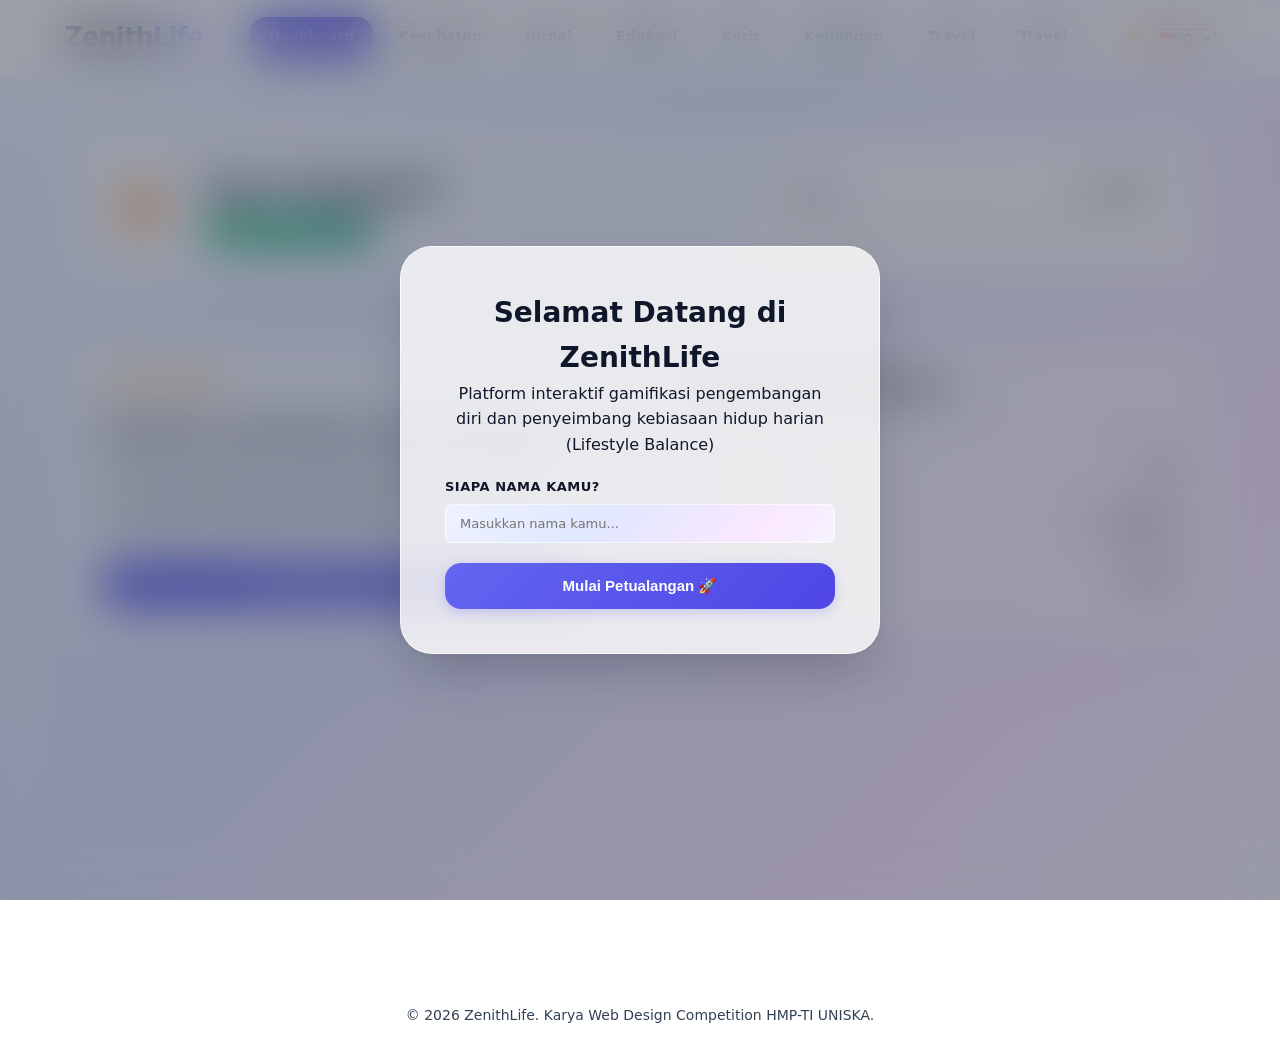
==== commit 0b175ae9: "menyelesaikan masalah Responsif" ====
--- a/index.html
+++ b/index.html
@@ -8,15 +8,17 @@
 </head>
 <body>
 
-    <div class="modal-overlay" id="welcomeModal">
+   <div class="modal-overlay" id="welcomeModal">
         <div class="modal-box">
             <h2>Selamat Datang di <span>ZenithLife</span></h2>
-            <p>Platform interaktif pengembangan diri, kesehatan fisik, dan pelestarian budaya lokal.</p>
-            <div class="form-group" style="margin: 20px 0; text-align: left;">
+            <p>Platform interaktif gamifikasi pengembangan diri dan penyeimbang kebiasaan hidup harian (Lifestyle Balance)</p>
+            
+            <div class="form-group modal-spacing-block">
                 <label for="inputWelcomeName">Siapa nama kamu?</label>
                 <input type="text" id="inputWelcomeName" placeholder="Masukkan nama kamu..." required>
             </div>
-            <button class="btn-primary" id="btnSaveName">Mulai Petualangan 🚀</button>
+            
+            <button class="btn-primary" id="btnSaveName" style="width: 100%;">Mulai Petualangan 🚀</button>
         </div>
     </div>
 
@@ -24,24 +26,35 @@
         <div class="nav-container" style="position: relative;"> <a href="profil.html" class="nav-logo">Zenith<span>Life</span></a>
     
 <ul class="nav-menu" id="navMenu">
-    <li><a href="index.html" class="nav-link active"><span class="nav-text">Dashboard</span></a></li>
-    <li><a href="kesehatan.html" class="nav-link"><span class="nav-text">Kesehatan</span></a></li>
-    <li><a href="jurnal.html" class="nav-link"><span class="nav-text">Jurnal</span></a></li>
-    <li><a href="edukasi.html" class="nav-link"><span class="nav-text">Edukasi</span></a></li>
-    <li><a href="karir.html" class="nav-link"><span class="nav-text">Karir</span></a></li>
-    <li><a href="keuangan.html" class="nav-link"><span class="nav-text">Keuangan</span></a></li>
-    <li><a href="travel.html" class="nav-link"><span class="nav-text">Travel</span></a></li>
-    <li><a href="todo.html" class="nav-link"><span class="nav-text">Tracker</span></a></li>
+                <li class="nav-priority"><a href="index.html" class="nav-link active"><span class="nav-text">Dashboard</span></a></li>
+                <li class="nav-priority"><a href="todo.html" class="nav-link"><span class="nav-text">Tracker</span></a></li>
+                <li class="nav-priority"><a href="kesehatan.html" class="nav-link"><span class="nav-text">Kesehatan</span></a></li>
+                
+                <li class="nav-extra"><a href="jurnal.html" class="nav-link"><span class="nav-text">Jurnal</span></a></li>
+                <li class="nav-extra"><a href="edukasi.html" class="nav-link"><span class="nav-text">Edukasi</span></a></li>
+                <li class="nav-extra"><a href="karir.html" class="nav-link"><span class="nav-text">Karir</span></a></li>
+                <li class="nav-extra"><a href="keuangan.html" class="nav-link"><span class="nav-text">Keuangan</span></a></li>
+                <li class="nav-extra"><a href="travel.html" class="nav-link"><span class="nav-text">Travel</span></a></li>
 
-    <li class="theme-toggle-li">
-        <button id="themeToggleBtn" title="Ganti Mode">☀️</button>
+                <li class="nav-dropdown-trigger">
+                    <a href="#" class="nav-link dropdown-toggle">Fitur Lain ▾</a>
+                    <ul class="nav-dropdown-menu">
+                        <li><a href="jurnal.html">Jurnal</a></li>
+                        <li><a href="edukasi.html">Edukasi</a></li>
+                        <li><a href="karir.html">Karir</a></li>
+                        <li><a href="keuangan.html">Keuangan</a></li>
+                        <li><a href="travel.html">Travel</a></li>
+                    </ul>
+                </li>
 
-        <select id="langSelect" title="Pilih Bahasa" style="background: transparent; border: none; font-family: inherit; font-size: 14px; font-weight: 600; color: var(--text-light); cursor: pointer; padding: 4px 8px; margin-left: 8px; outline: none;">
-            <option value="id" style="color: #0F172A;">🇮🇩 ID</option>
-            <option value="en" style="color: #0F172A;">🇬🇧 EN</option>
-        </select>
-    </li>
-</ul>
+                <li class="theme-toggle-li">
+                    <button id="themeToggleBtn" title="Ganti Mode">☀️</button>
+                    <select id="langSelect" title="Pilih Bahasa">
+                        <option value="id" style="color: #0F172A;">🇮🇩 ID</option>
+                        <option value="en" style="color: #0F172A;">🇬🇧 EN</option>
+                    </select>
+                </li>
+            </ul>
    <div class="hamburger" id="hamburgerBtn">
     <span class="bar"></span>
     <span class="bar"></span>
--- a/css/style.css
+++ b/css/style.css
@@ -1091,4 +1091,603 @@
 }
 
 
-
+/* ==========================================================================
+   12. MASTER PLANNER UTENSION RULES (REVISI ULTRA KONTRAS & SMOOTH TRANSITION)
+   ========================================================================== */
+/* Solusi transisi agar perpindahan mode gelap tidak mengedipkan warna kasar ke mata */
+body, .navbar, .dash-card, .main-container, input, textarea, button, p, h2, h3, th, td {
+    transition: background-color 0.4s ease, color 0.4s ease, border-color 0.4s ease, box-shadow 0.4s ease !important;
+}
+
+/* Memaksa text kontras tinggi saat mode malam */
+.dark-mode .planner-smart-label, 
+.dark-mode .dash-card h3, 
+.dark-mode .dash-card h4, 
+.dark-mode .planner-vision-item strong,
+.dark-mode .todo-item-row span,
+.dark-mode .planner-custom-table td,
+.dark-mode .planner-custom-table th strong {
+    color: #F8FAFC !important; /* Warna putih salju super kontras */
+}
+
+.dark-mode .planner-subtitle,
+.dark-mode .planner-vision-item p {
+    color: #94A3B8 !important; /* Abu-abu terang kontras */
+}
+
+.planner-subtitle {
+    font-size: 13px;
+    color: var(--text-light);
+    margin-bottom: 15px;
+}
+
+.planner-tabs-container {
+    display: flex;
+    gap: 12px;
+    margin-bottom: 20px;
+}
+
+.planner-tab-btn {
+    background: transparent;
+    border: none;
+    padding: 8px 16px;
+    font-family: inherit;
+    font-size: 14px;
+    font-weight: 600;
+    color: var(--text-light);
+    cursor: pointer;
+    border-radius: 8px;
+    transition: all 0.2s;
+}
+
+.planner-tab-btn.active {
+    background: var(--primary);
+    color: #FFFFFF !important;
+}
+
+/* Desain baris list kustom terpadu */
+.todo-item-row {
+    display: flex;
+    align-items: center;
+    justify-content: space-between;
+    padding: 12px;
+    background: var(--bg-main, rgba(0, 0, 0, 0.02));
+    border: 1px solid var(--border-color);
+    border-radius: 8px;
+    margin-bottom: 8px;
+}
+
+.todo-item-row.completed-task span {
+    text-decoration: line-through;
+    opacity: 0.5;
+}
+
+.planner-smart-label {
+    font-size: 13px;
+    font-weight: bold;
+    margin-bottom: 5px;
+    display: block;
+    color: var(--text-dark);
+}
+
+/* Desain Output Vision Board Box */
+.planner-vision-display-box {
+    margin-top: 15px;
+    padding: 16px;
+    background: var(--bg-main);
+    border: 1px solid var(--border-color);
+    border-radius: 12px;
+    text-align: left;
+}
+
+.planner-vision-item p {
+    color: var(--text-dark);
+    word-break: break-all;
+}
+
+.planner-smart-output {
+    display: none; 
+    margin-top: 25px; 
+    border-top: 2px dashed var(--border-color); 
+    padding-top: 20px;
+}
+
+.planner-smart-output h4 {
+    font-size: 15px; 
+    margin-bottom: 10px;
+    color: var(--text-dark);
+}
+
+.planner-custom-table {
+    width: 100%;
+    border-collapse: collapse;
+    font-size: 13px;
+    margin-top: 15px;
+}
+
+.planner-custom-table th, 
+.planner-custom-table td {
+    padding: 10px;
+    border-bottom: 1px solid var(--border-color);
+    text-align: left;
+    color: var(--text-dark);
+}
+
+.planner-custom-table th {
+    background: rgba(0, 0, 0, 0.02);
+}
+
+.dark-mode .planner-custom-table th {
+    background: rgba(255, 255, 255, 0.05);
+}
+
+.planner-summary-box {
+    margin-top: 15px; 
+    padding: 15px; 
+    border-radius: 8px; 
+    border-left: 4px solid #10B981; 
+    background: rgba(16, 185, 129, 0.05); 
+    font-size: 13px; 
+    line-height: 1.6; 
+    color: var(--text-dark);
+}
+
+/* ==========================================================================
+   12. MASTER PLANNER UTILITY SYSTEM (SUPER CLEAN, VANILLA ONLY & RESPONSIVE)
+   ========================================================================== */
+body, .navbar, .dash-card, .main-container, input, textarea, button, p, h2, h3 {
+    transition: background-color 0.4s ease, color 0.4s ease, border-color 0.4s ease, box-shadow 0.4s ease !important;
+}
+
+.planner-subtitle {
+    font-size: 13px;
+    color: var(--text-light);
+    margin-bottom: 15px;
+}
+
+.planner-tabs-container {
+    display: flex;
+    gap: 12px;
+    margin-bottom: 20px;
+}
+
+.planner-tab-btn {
+    background: transparent;
+    border: none;
+    padding: 8px 16px;
+    font-family: inherit;
+    font-size: 14px;
+    font-weight: 600;
+    color: var(--text-light);
+    cursor: pointer;
+    border-radius: 8px;
+    transition: all 0.2s;
+}
+
+.planner-tab-btn.active {
+    background: var(--primary);
+    color: #FFFFFF !important;
+}
+
+.todo-item-row {
+    display: flex;
+    align-items: center;
+    justify-content: space-between;
+    padding: 12px;
+    background: var(--bg-main);
+    border: 1px solid var(--border-color);
+    border-radius: 8px;
+    margin-bottom: 8px;
+}
+
+.todo-item-row.completed-task span {
+    text-decoration: line-through;
+    opacity: 0.5;
+}
+
+#todoListContainer, #habitContainer {
+    margin-top: 16px;
+}
+
+.form-group input[type="text"], .habit-input-group input[type="text"] {
+    padding: 11px 14px !important;
+    font-size: 13px;
+    border: 1px solid var(--border-color);
+    background: var(--bg-main);
+    border-radius: 6px;
+    outline: none;
+}
+
+/* ARSITEKTUR GRAFIK BATANG GABUNGAN MURNI CSS */
+.pure-chart-wrapper {
+    width: 100%;
+    margin-top: 25px;
+    padding: 20px 10px;
+    background: rgba(0, 0, 0, 0.01);
+    border: 1px dashed var(--border-color);
+    border-radius: 12px;
+    box-sizing: border-box;
+}
+
+.pure-chart-container {
+    display: flex;
+    align-items: flex-end;
+    justify-content: space-around;
+    min-height: 240px;
+    gap: 12px;
+    padding-top: 20px;
+}
+
+.chart-bar-column {
+    display: flex;
+    flex-direction: column;
+    align-items: center;
+    flex: 1;
+    max-width: 70px;
+}
+
+.chart-bar-actual {
+    width: 100%;
+    border-radius: 6px 6px 0 0;
+    position: relative;
+    display: flex;
+    justify-content: center;
+    transition: height 0.4s ease;
+}
+
+/* Pewarnaan Dinamis Batang */
+.chart-bar-actual.bad-habit-bar {
+    background: linear-gradient(180deg, #EF4444, #B91C1C);
+}
+
+.chart-bar-actual.good-habit-bar {
+    background: linear-gradient(180deg, #10B981, #065F46);
+}
+
+.chart-bar-value {
+    position: absolute;
+    top: -22px;
+    font-size: 11px;
+    font-weight: 700;
+    color: var(--text-dark);
+    white-space: nowrap;
+}
+
+.chart-bar-label {
+    margin-top: 10px;
+    font-size: 11px;
+    font-weight: 600;
+    color: var(--text-dark);
+    text-align: center;
+    white-space: nowrap;
+    overflow: hidden;
+    text-overflow: ellipsis;
+    width: 100%;
+}
+
+/* FIXING CONTRAST MODE MALAM DAN KETIKAN INPUT ANTI-GAIB */
+.dark-mode input[type="text"] {
+    color: #FFFFFF !important;
+    background-color: var(--bg-main) !important;
+}
+
+.dark-mode input::placeholder {
+    color: #94A3B8 !important;
+}
+
+.dark-mode .dash-card h3,
+.dark-mode .todo-item-row span,
+.dark-mode .chart-bar-value,
+.dark-mode .chart-bar-label {
+    color: #F8FAFC !important;
+}
+
+.dark-mode .planner-subtitle {
+    color: #94A3B8 !important;
+}
+
+.dark-mode .pure-chart-wrapper {
+    background: rgba(255, 255, 255, 0.02);
+}
+
+/* ==========================================================================
+   13. FIXING INPUT COLOR CONTRAST MODE MALAM (ANTI-TEKS GAIB SAAT KETIK)
+   ========================================================================== */
+.dark-mode input[type="text"],
+.dark-mode textarea {
+    color: #FFFFFF !important; /* Memaksa tulisan yang kamu ketik berwarna putih bersih */
+    background-color: var(--bg-main) !important; /* Menjaga background input tetap gelap sesuai tema */
+}
+
+/* Mengubah warna teks placeholder (tulisan samar petunjuk) saat mode malam */
+.dark-mode input::placeholder,
+.dark-mode textarea::placeholder {
+    color: #94A3B8 !important; /* Abu-abu terang agar tetap terbaca sebelum kamu mengetik */
+}
+
+/* ==========================================================================
+   14. INPUT FORMS STANDARDIZATION (SINKRON PANJANG UT UTAMA)
+   ========================================================================== */
+.habit-input-group input[type="text"] {
+    width: 100% !important;
+    box-sizing: border-box !important;
+    display: block;
+    padding: 12px 14px !important;
+    font-size: 14px;
+}
+
+/* ==========================================================================
+   15. HABIT STREAK BADGE CONTRAST TUNING
+   ========================================================================== */
+.dark-mode .habit-streak-badge {
+    background: #7F1D1D !important; /* Merah gelap tua agar nyaman di mata malam hari */
+    color: #FECACA !important; /* Teks merah muda terang */
+    border-color: #991B1B !important;
+}
+
+/* ==========================================================================
+   16. WELCOME MODAL TUNING (ANTI-TEKS GAIB MODE MALAM & BERSIDIR)
+   ========================================================================== */
+.modal-spacing-block {
+    margin: 20px 0;
+    text-align: left;
+}
+
+.modal-spacing-block label {
+    font-size: 13px;
+    font-weight: 700;
+    display: block;
+    margin-bottom: 6px;
+    color: var(--text-dark);
+}
+
+/* Memaksa elemen teks di dalam modal menyala putih bersih saat mode malam aktif */
+.dark-mode .modal-box h2 {
+    color: #F8FAFC !important;
+}
+
+.dark-mode .modal-box p,
+.dark-mode .modal-spacing-block label {
+    color: #94A3B8 !important; /* Abu-abu terang kontras tinggi */
+}
+
+.dark-mode #inputWelcomeName {
+    color: #FFFFFF !important;
+    background-color: var(--bg-main) !important;
+    border: 1px solid var(--border-color);
+}
+
+.dark-mode #inputWelcomeName::placeholder {
+    color: #64748B !important;
+}
+
+
+/* ==========================================================================
+   17. SYSTEM OVERRIDE: FIX REPOSNIVITAS LAYOUT TERPOTONG (1024x600)
+   ========================================================================== */
+html, body {
+    height: auto !important; /* Membongkar tinggi kaku 100vh yang mengunci layar */
+    min-height: 100vh !important; /* Memastikan background tetap penuh ke bawah */
+    overflow-y: auto !important; /* Memaksa browser memunculkan scroll-bar jika konten meluap */
+    overflow-x: hidden !important; /* Mencegah halaman bergeser patah ke kanan-kiri */
+}
+
+/* Memastikan pembungkus konten utama memberikan ruang gerak alami */
+.main-container {
+    height: auto !important; /* Menghapus batasan tinggi kaku jika ada */
+    min-height: calc(100vh - 80px) !important;
+    padding-bottom: 60px !important; /* Memberikan jarak napas di bawah agar card tidak menempel dasar screen */
+}
+
+/* Penyesuaian layout grid saat tinggi layar sangat pendek (seperti resolusi 600px) */
+@media (max-width: 1024px) {
+    .dashboard-grid {
+        height: auto !important;
+        overflow: visible !important; /* Memastikan isi card tidak tersembunyi */
+    }
+    
+    .dash-card {
+        height: auto !important; /* Memaksa tinggi card mengikuti panjang tulisan di dalamnya */
+    }
+}
+
+/* ==========================================================================
+   18. TRACKER PAGE RESPONSIVE UTILITY (FIX FOR SMALL MOBILE - 344px)
+   ========================================================================== */
+
+/* BREAKPOINT UNTUK HP KECIL HINGGA SEDANG (max-width: 480px) */
+@media (max-width: 480px) {
+    /* 1. Menstabilkan Pembungkus Utama (Main Container) */
+    .main-container {
+        padding: 80px 10px 20px 10px !important; /* Kurangi padding agar tidak menekan konten ke dalam */
+        overflow-x: hidden !important; /* Mencegah halaman bergeser ke samping */
+    }
+
+    /* 2. Mengubah Grid Menjadi Satu Kolom Memanjang Penuh */
+    .dashboard-grid {
+        grid-template-columns: 1fr !important;
+        display: flex !important;
+        flex-direction: column !important;
+        gap: 16px !important;
+        padding: 0 4px !important; /* Beri sedikit ruang agar card tidak menempel dinding layar */
+        width: 100% !important;
+        box-sizing: border-box !important;
+    }
+
+    /* 3. Menghancurkan Padding & Margin Kaku pada Card */
+    .dash-card {
+        width: 100% !important; /* Fluid penuh */
+        max-width: 100% !important; /* Fluid penuh */
+        margin-left: 0 !important;
+        margin-right: 0 !important;
+        padding: 16px 12px !important; /* Gunakan padding kecil agar konten tidak keluar */
+        border-radius: 8px !important;
+        box-sizing: border-box !important; /* Wajib agar padding dihitung di dalam lebar */
+    }
+
+    /* 4. Menyesuaikan Tipografi Card */
+    .dash-card h3 {
+        font-size: 18px !important; /* Perkecil judul agar tidak meluap */
+        line-height: 1.2 !important;
+    }
+
+    .planner-subtitle {
+        font-size: 12px !important;
+        margin-bottom: 12px !important;
+    }
+
+    /* 5. Mengatur Form Input Group Agar Fluid Penuh */
+    .form-group, .habit-input-group {
+        width: 100% !important;
+        margin-bottom: 12px !important;
+        padding: 0 !important;
+    }
+
+    .form-group input[type="text"], 
+    .habit-input-group input[type="text"] {
+        width: 100% !important;
+        box-sizing: border-box !important;
+        padding: 10px 12px !important; /* Padding input lebih kecil agar teks tidak terpotong */
+        font-size: 13px !important;
+    }
+
+    /* 6. Menyesuaikan Tombol Aksi */
+    .btn-primary {
+        width: 100% !important;
+        display: block !important;
+        text-align: center !important;
+        margin-bottom: 16px !important;
+    }
+
+    /* 7. Merapikan List Data (Todo/Habit Item) */
+    .todo-item-row, .planner-item-row {
+        width: 100% !important;
+        padding: 10px 8px !important; /* Gunakan padding kecil di HP sempit */
+        box-sizing: border-box !important;
+        margin-bottom: 6px !important;
+    }
+
+    .todo-item-row span, .planner-item-row span {
+        font-size: 12px !important; /* Perkecil teks list agar tidak meluap */
+    }
+
+    /* 8. Merapikan Container Tabs (Harian/Mingguan/Bulanan) */
+    .planner-tabs-container {
+        gap: 6px !important; /* Jarak tab lebih kecil */
+        margin-bottom: 16px !important;
+        width: 100% !important;
+        display: flex !important;
+        justify-content: space-around !important; /* Ratakan tab secara proporsional */
+    }
+
+    .planner-tab-btn {
+        padding: 6px 10px !important;
+        font-size: 12px !important;
+        flex: 1 !important; /* Beri tab ruang tumbuh yang sama */
+        text-align: center !important;
+    }
+}
+
+/* ==========================================================================
+   19. PRIORITY+ NAVIGATION SYSTEM (DENGAN DROPDOWN FITUR LAIN)
+   ========================================================================== */
+
+/* Setelan Awal: Tombol Dropdown Sembunyi di Layar Desktop & HP */
+.nav-dropdown-trigger {
+    position: relative;
+    display: none; 
+}
+
+/* Kotak Submenu Dropdown */
+.nav-dropdown-menu {
+    position: absolute;
+    top: 100%;
+    right: 0;
+    background-color: var(--bg-card);
+    border: 1px solid var(--border-color);
+    border-radius: 8px;
+    box-shadow: 0 10px 15px -3px rgba(0, 0, 0, 0.1);
+    min-width: 160px;
+    display: none; /* Sembunyi, baru muncul saat di-hover */
+    z-index: 999;
+    padding: 8px 0;
+    list-style: none;
+}
+
+.nav-dropdown-menu li a {
+    display: block;
+    padding: 10px 16px;
+    color: var(--text-dark);
+    font-size: 13px;
+    font-weight: 600;
+    text-decoration: none;
+    text-align: left;
+    transition: background 0.2s;
+}
+
+.nav-dropdown-menu li a:hover {
+    background-color: rgba(0, 0, 0, 0.04);
+    color: var(--primary);
+}
+
+/* Memicu Munculnya Dropdown Saat Kursor Dekat (Hover) */
+.nav-dropdown-trigger:hover .nav-dropdown-menu {
+    display: block;
+}
+
+/* --------------------------------------------------------------------------
+   KUNCI BREAKPOINT: BERAKSI KHUSUS PADA UKURAN TABLET (769px - 1024px)
+   -------------------------------------------------------------------------- */
+@media (max-width: 1024px) and (min-width: 769px) {
+    /* Sembunyikan deretan menu panjang (nav-extra) agar tidak meluap */
+    .nav-menu .nav-extra {
+        display: none !important;
+    }
+
+    /* Munculkan tombol "Fitur Lain ▾" sebagai gantinya */
+    .nav-dropdown-trigger {
+        display: inline-block !important;
+    }
+
+    /* Memastikan susunan menu prioritas (1, 2, 3) + Dropdown tetap berjejer lurus */
+    .nav-menu {
+        display: flex !important;
+        flex-direction: row !important;
+        align-items: center !important;
+        gap: 14px !important;
+        position: static !important;
+        background: transparent !important;
+        box-shadow: none !important;
+        width: auto !important;
+        height: auto !important;
+        opacity: 1 !important;
+        visibility: visible !important;
+    }
+
+    /* Kompatibilitas Tampilan Dropdown Saat Mode Malam Aktif */
+    .dark-mode .nav-dropdown-menu {
+        background-color: #1E293B !important;
+        border-color: #334155 !important;
+    }
+    
+    .dark-mode .nav-dropdown-menu li a {
+        color: #F8FAFC !important;
+    }
+    
+    .dark-mode .nav-dropdown-menu li a:hover {
+        background-color: rgba(255, 255, 255, 0.05);
+    }
+}
+
+/* --------------------------------------------------------------------------
+   KONDISI DI LAYAR HP MOBILE (Maksimal Lebar 768px ke bawah)
+   Matikan sistem dropdown, kembalikan ke menu vertikal hamburger aslimu
+   -------------------------------------------------------------------------- */
+@media (max-width: 768px) {
+    .nav-dropdown-trigger {
+        display: none !important; 
+    }
+    .nav-menu .nav-extra {
+        display: block !important; 
+    }
+}
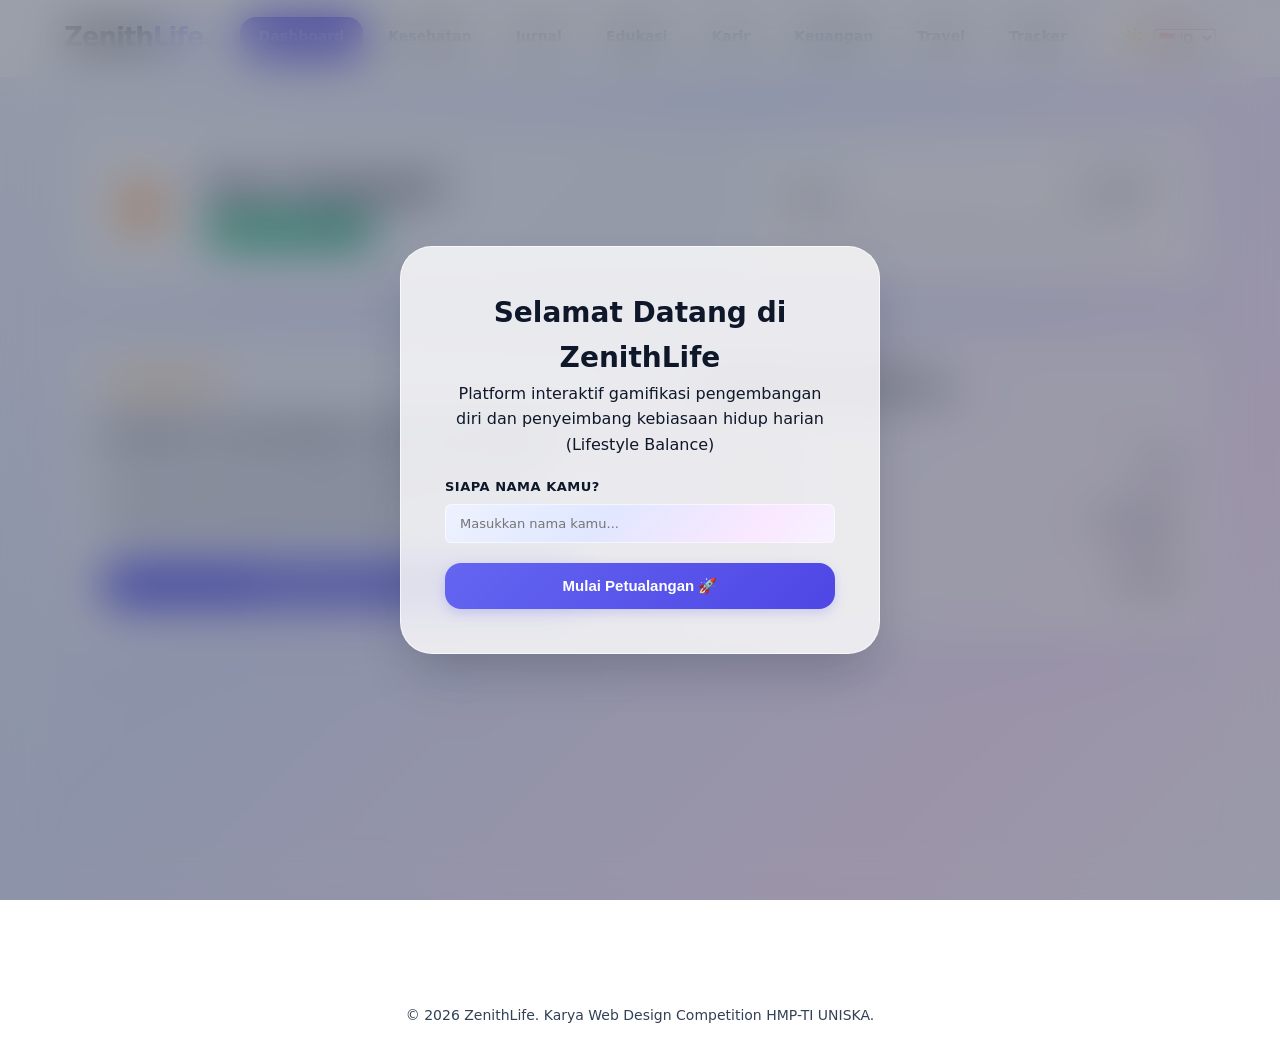
==== commit 67eef877: "berhasil memperbaiki isi semua kodingannya" ====
--- a/index.html
+++ b/index.html
@@ -23,18 +23,19 @@
     </div>
 
     <nav class="navbar">
-        <div class="nav-container" style="position: relative;"> <a href="profil.html" class="nav-logo">Zenith<span>Life</span></a>
+        <div class="nav-container" style="position: relative;"> 
+            <a href="profil.html" class="nav-logo">Zenith<span>Life</span></a>
     
 <ul class="nav-menu" id="navMenu">
                 <li class="nav-priority"><a href="index.html" class="nav-link active"><span class="nav-text">Dashboard</span></a></li>
-                <li class="nav-priority"><a href="todo.html" class="nav-link"><span class="nav-text">Tracker</span></a></li>
-                <li class="nav-priority"><a href="kesehatan.html" class="nav-link"><span class="nav-text">Kesehatan</span></a></li>
+                <li class="nav-priority"><a href="kesehatan.html" class="nav-link"><span class="nav-text">Kesehatan</span></a></li>  
+                <li class="nav-priority"><a href="jurnal.html" class="nav-link"><span class="nav-text">Jurnal</span></a></li>
                 
-                <li class="nav-extra"><a href="jurnal.html" class="nav-link"><span class="nav-text">Jurnal</span></a></li>
                 <li class="nav-extra"><a href="edukasi.html" class="nav-link"><span class="nav-text">Edukasi</span></a></li>
                 <li class="nav-extra"><a href="karir.html" class="nav-link"><span class="nav-text">Karir</span></a></li>
                 <li class="nav-extra"><a href="keuangan.html" class="nav-link"><span class="nav-text">Keuangan</span></a></li>
                 <li class="nav-extra"><a href="travel.html" class="nav-link"><span class="nav-text">Travel</span></a></li>
+                  <li class="nav-extra"><a href="todo.html" class="nav-link"><span class="nav-text">Tracker</span></a></li>
 
                 <li class="nav-dropdown-trigger">
                     <a href="#" class="nav-link dropdown-toggle">Fitur Lain ▾</a>
--- a/css/style.css
+++ b/css/style.css
@@ -1463,71 +1463,63 @@
 
 
 /* ==========================================================================
-   17. SYSTEM OVERRIDE: FIX REPOSNIVITAS LAYOUT TERPOTONG (1024x600)
+   17. SYSTEM OVERRIDE: FIX RESPONSIVITAS LAYOUT TERPOTONG (1024x600)
    ========================================================================== */
 html, body {
-    height: auto !important; /* Membongkar tinggi kaku 100vh yang mengunci layar */
-    min-height: 100vh !important; /* Memastikan background tetap penuh ke bawah */
-    overflow-y: auto !important; /* Memaksa browser memunculkan scroll-bar jika konten meluap */
-    overflow-x: hidden !important; /* Mencegah halaman bergeser patah ke kanan-kiri */
-}
-
-/* Memastikan pembungkus konten utama memberikan ruang gerak alami */
+    height: auto !important;
+    min-height: 100vh !important;
+    overflow-y: auto !important;
+    overflow-x: hidden !important;
+}
+
 .main-container {
-    height: auto !important; /* Menghapus batasan tinggi kaku jika ada */
+    height: auto !important;
     min-height: calc(100vh - 80px) !important;
-    padding-bottom: 60px !important; /* Memberikan jarak napas di bawah agar card tidak menempel dasar screen */
-}
-
-/* Penyesuaian layout grid saat tinggi layar sangat pendek (seperti resolusi 600px) */
+    padding-bottom: 60px !important;
+}
+
 @media (max-width: 1024px) {
     .dashboard-grid {
         height: auto !important;
-        overflow: visible !important; /* Memastikan isi card tidak tersembunyi */
+        overflow: visible !important;
     }
     
     .dash-card {
-        height: auto !important; /* Memaksa tinggi card mengikuti panjang tulisan di dalamnya */
+        height: auto !important;
     }
 }
 
 /* ==========================================================================
    18. TRACKER PAGE RESPONSIVE UTILITY (FIX FOR SMALL MOBILE - 344px)
    ========================================================================== */
-
-/* BREAKPOINT UNTUK HP KECIL HINGGA SEDANG (max-width: 480px) */
 @media (max-width: 480px) {
-    /* 1. Menstabilkan Pembungkus Utama (Main Container) */
     .main-container {
-        padding: 80px 10px 20px 10px !important; /* Kurangi padding agar tidak menekan konten ke dalam */
-        overflow-x: hidden !important; /* Mencegah halaman bergeser ke samping */
-    }
-
-    /* 2. Mengubah Grid Menjadi Satu Kolom Memanjang Penuh */
+        padding: 80px 10px 20px 10px !important;
+        overflow-x: hidden !important;
+    }
+
     .dashboard-grid {
         grid-template-columns: 1fr !important;
         display: flex !important;
         flex-direction: column !important;
         gap: 16px !important;
-        padding: 0 4px !important; /* Beri sedikit ruang agar card tidak menempel dinding layar */
+        padding: 0 4px !important;
         width: 100% !important;
         box-sizing: border-box !important;
     }
 
-    /* 3. Menghancurkan Padding & Margin Kaku pada Card */
     .dash-card {
-        width: 100% !important; /* Fluid penuh */
-        max-width: 100% !important; /* Fluid penuh */
+        width: 100% !important;
+        max-width: 100% !important;
         margin-left: 0 !important;
         margin-right: 0 !important;
-        padding: 16px 12px !important; /* Gunakan padding kecil agar konten tidak keluar */
+        padding: 16px 12px !important;
         border-radius: 8px !important;
-        box-sizing: border-box !important; /* Wajib agar padding dihitung di dalam lebar */
-    }
-
-    /* 4. Menyesuaikan Tipografi Card */
+        box-sizing: border-box !important;
+    }
+
     .dash-card h3 {
-        font-size: 18px !important; /* Perkecil judul agar tidak meluap */
+        font-size: 18px !important;
         line-height: 1.2 !important;
     }
 
@@ -1536,7 +1528,6 @@
         margin-bottom: 12px !important;
     }
 
-    /* 5. Mengatur Form Input Group Agar Fluid Penuh */
     .form-group, .habit-input-group {
         width: 100% !important;
         margin-bottom: 12px !important;
@@ -1547,11 +1538,10 @@
     .habit-input-group input[type="text"] {
         width: 100% !important;
         box-sizing: border-box !important;
-        padding: 10px 12px !important; /* Padding input lebih kecil agar teks tidak terpotong */
+        padding: 10px 12px !important;
         font-size: 13px !important;
     }
 
-    /* 6. Menyesuaikan Tombol Aksi */
     .btn-primary {
         width: 100% !important;
         display: block !important;
@@ -1559,46 +1549,41 @@
         margin-bottom: 16px !important;
     }
 
-    /* 7. Merapikan List Data (Todo/Habit Item) */
     .todo-item-row, .planner-item-row {
         width: 100% !important;
-        padding: 10px 8px !important; /* Gunakan padding kecil di HP sempit */
+        padding: 10px 8px !important;
         box-sizing: border-box !important;
         margin-bottom: 6px !important;
     }
 
     .todo-item-row span, .planner-item-row span {
-        font-size: 12px !important; /* Perkecil teks list agar tidak meluap */
-    }
-
-    /* 8. Merapikan Container Tabs (Harian/Mingguan/Bulanan) */
+        font-size: 12px !important;
+    }
+
     .planner-tabs-container {
-        gap: 6px !important; /* Jarak tab lebih kecil */
+        gap: 6px !important;
         margin-bottom: 16px !important;
         width: 100% !important;
         display: flex !important;
-        justify-content: space-around !important; /* Ratakan tab secara proporsional */
+        justify-content: space-around !important;
     }
 
     .planner-tab-btn {
         padding: 6px 10px !important;
         font-size: 12px !important;
-        flex: 1 !important; /* Beri tab ruang tumbuh yang sama */
+        flex: 1 !important;
         text-align: center !important;
     }
 }
 
 /* ==========================================================================
-   19. PRIORITY+ NAVIGATION SYSTEM (DENGAN DROPDOWN FITUR LAIN)
-   ========================================================================== */
-
-/* Setelan Awal: Tombol Dropdown Sembunyi di Layar Desktop & HP */
+   19. CLEAN PRIORITY+ NAVIGATION SYSTEM (VERSI TUNGGAL DAN FIX BUG)
+   ========================================================================== */
 .nav-dropdown-trigger {
     position: relative;
     display: none; 
 }
 
-/* Kotak Submenu Dropdown */
 .nav-dropdown-menu {
     position: absolute;
     top: 100%;
@@ -1608,7 +1593,7 @@
     border-radius: 8px;
     box-shadow: 0 10px 15px -3px rgba(0, 0, 0, 0.1);
     min-width: 160px;
-    display: none; /* Sembunyi, baru muncul saat di-hover */
+    display: none; 
     z-index: 999;
     padding: 8px 0;
     list-style: none;
@@ -1630,26 +1615,20 @@
     color: var(--primary);
 }
 
-/* Memicu Munculnya Dropdown Saat Kursor Dekat (Hover) */
 .nav-dropdown-trigger:hover .nav-dropdown-menu {
     display: block;
 }
 
-/* --------------------------------------------------------------------------
-   KUNCI BREAKPOINT: BERAKSI KHUSUS PADA UKURAN TABLET (769px - 1024px)
-   -------------------------------------------------------------------------- */
+/* KUNCI BREAKPOINT TABLET: RESOLUSI CRITICAL 820px HINGGA 1024px */
 @media (max-width: 1024px) and (min-width: 769px) {
-    /* Sembunyikan deretan menu panjang (nav-extra) agar tidak meluap */
     .nav-menu .nav-extra {
         display: none !important;
     }
 
-    /* Munculkan tombol "Fitur Lain ▾" sebagai gantinya */
     .nav-dropdown-trigger {
         display: inline-block !important;
     }
 
-    /* Memastikan susunan menu prioritas (1, 2, 3) + Dropdown tetap berjejer lurus */
     .nav-menu {
         display: flex !important;
         flex-direction: row !important;
@@ -1664,7 +1643,6 @@
         visibility: visible !important;
     }
 
-    /* Kompatibilitas Tampilan Dropdown Saat Mode Malam Aktif */
     .dark-mode .nav-dropdown-menu {
         background-color: #1E293B !important;
         border-color: #334155 !important;
@@ -1679,10 +1657,7 @@
     }
 }
 
-/* --------------------------------------------------------------------------
-   KONDISI DI LAYAR HP MOBILE (Maksimal Lebar 768px ke bawah)
-   Matikan sistem dropdown, kembalikan ke menu vertikal hamburger aslimu
-   -------------------------------------------------------------------------- */
+/* KONDISI DI LAYAR HP MOBILE (MAKSIMAL 768px KE BAWAH) */
 @media (max-width: 768px) {
     .nav-dropdown-trigger {
         display: none !important; 
